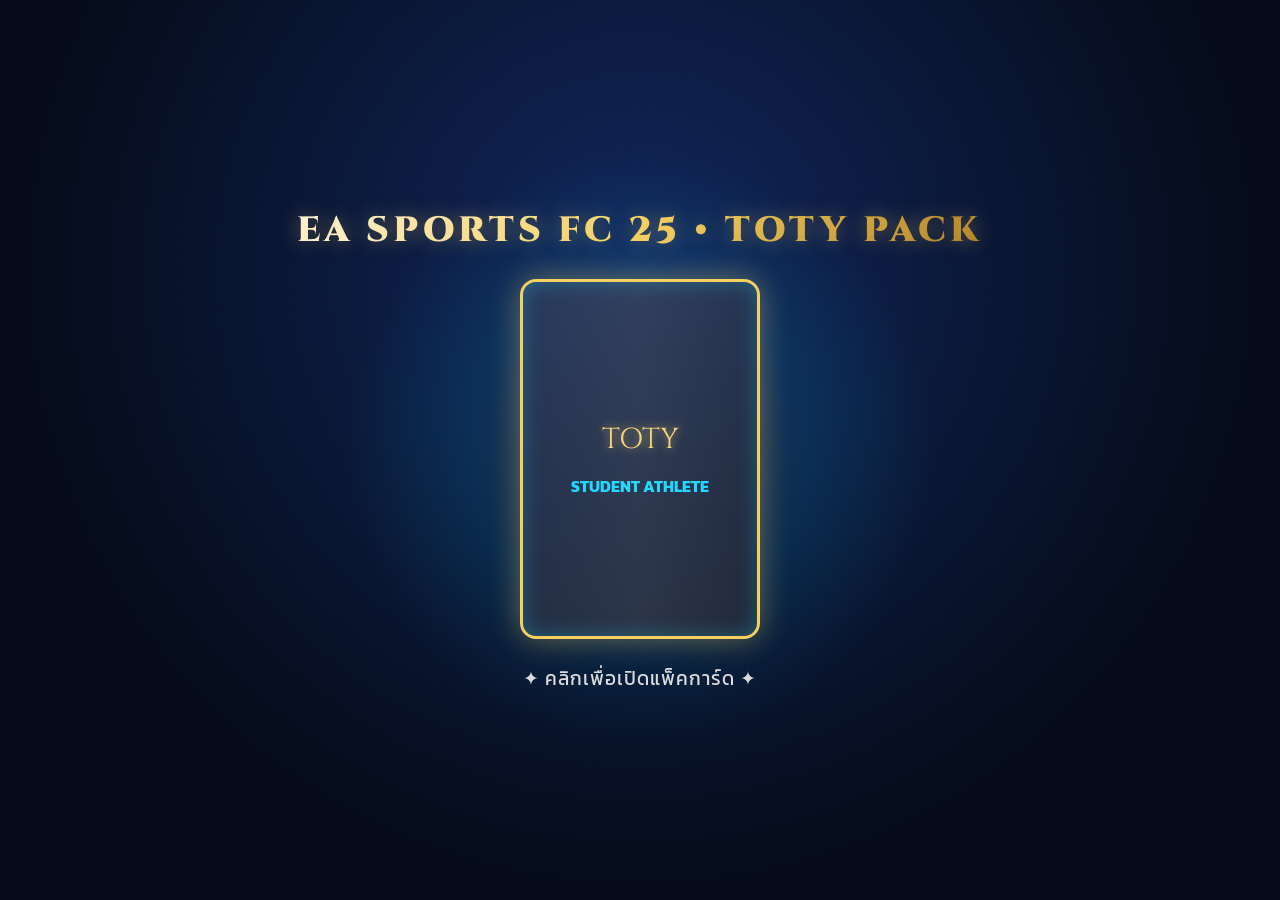
==== pack.html @ 6d9b77b2 "Create pack.html" ====
<!DOCTYPE html>
<html lang="th">
<head>
    <meta charset="UTF-8">
    <meta name="viewport" content="width=device-width, initial-scale=1.0">
    <title>EA FC 25 - TOTY Pack Opening</title>
    <link href="https://fonts.googleapis.com/css2?family=Kanit:wght@300;400;600;700;800&family=Cinzel:wght@700;900&display=swap" rel="stylesheet">
    <style>
        :root {
            --toty-navy: #050b18;
            --toty-gold: #f5d061;
            --toty-gold-glow: #d4af37;
            --toty-cyan: #00d2ff;
        }

        * {
            box-sizing: border-box;
            margin: 0;
            padding: 0;
            font-family: 'Kanit', sans-serif;
        }

        body {
            background-color: var(--toty-navy);
            background-image: 
                radial-gradient(circle at 50% 30%, rgba(20, 45, 110, 0.8) 0%, rgba(5, 11, 24, 0.95) 70%),
                repeating-linear-gradient(45deg, rgba(245, 208, 97, 0.02) 0px, rgba(245, 208, 97, 0.02) 2px, transparent 2px, transparent 10px);
            color: #fff;
            min-height: 100vh;
            display: flex;
            flex-direction: column;
            justify-content: center;
            align-items: center;
            overflow: hidden;
            position: relative;
        }

        /* Ambient Lighting */
        .ambient-glow {
            position: absolute;
            width: 600px;
            height: 600px;
            background: radial-gradient(circle, rgba(245, 208, 97, 0.15) 0%, rgba(0, 212, 255, 0.1) 40%, transparent 70%);
            top: 50%;
            left: 50%;
            transform: translate(-50%, -50%);
            z-index: 1;
            pointer-events: none;
            animation: pulse-glow 4s ease-in-out infinite alternate;
        }

        @keyframes pulse-glow {
            0% { opacity: 0.5; transform: translate(-50%, -50%) scale(0.9); }
            100% { opacity: 1; transform: translate(-50%, -50%) scale(1.1); }
        }

        .container {
            position: relative;
            z-index: 10;
            text-align: center;
            width: 100%;
            max-width: 900px;
            padding: 20px;
        }

        .toty-logo {
            font-family: 'Cinzel', serif;
            font-size: 2.2rem;
            font-weight: 900;
            background: linear-gradient(135deg, #fff 0%, #f5d061 50%, #996515 100%);
            -webkit-background-clip: text;
            -webkit-text-fill-color: transparent;
            text-shadow: 0 0 20px rgba(245, 208, 97, 0.4);
            letter-spacing: 4px;
            margin-bottom: 25px;
        }

        /* Pre-Open Stage (Pack Animation) */
        .pack-stage {
            display: flex;
            flex-direction: column;
            align-items: center;
            cursor: pointer;
            transition: transform 0.3s ease;
        }

        .pack-stage:hover {
            transform: scale(1.03);
        }

        .toty-pack {
            width: 240px;
            height: 360px;
            background: linear-gradient(145deg, #0f224a 0%, #060e20 100%);
            border: 3px solid var(--toty-gold);
            border-radius: 16px;
            box-shadow: 
                0 0 30px rgba(245, 208, 97, 0.4),
                inset 0 0 20px rgba(0, 212, 255, 0.3);
            display: flex;
            flex-direction: column;
            justify-content: center;
            align-items: center;
            position: relative;
            overflow: hidden;
            animation: pack-float 3s ease-in-out infinite alternate;
        }

        @keyframes pack-float {
            0% { transform: translateY(0); }
            100% { transform: translateY(-15px); }
        }

        .toty-pack::before {
            content: '';
            position: absolute;
            top: -50%;
            left: -50%;
            width: 200%;
            height: 200%;
            background: linear-gradient(45deg, transparent, rgba(255, 255, 255, 0.15), transparent);
            transform: rotate(45deg);
            animation: shine 3s infinite;
        }

        @keyframes shine {
            0% { transform: translateX(-100%) rotate(45deg); }
            100% { transform: translateX(100%) rotate(45deg); }
        }

        .pack-badge {
            font-family: 'Cinzel', serif;
            font-size: 1.8rem;
            color: var(--toty-gold);
            text-shadow: 0 0 10px rgba(245, 208, 97, 0.8);
            margin-bottom: 15px;
        }

        .pack-instruction {
            margin-top: 25px;
            font-size: 1.2rem;
            color: #dcdcdc;
            letter-spacing: 1px;
            animation: blink 1.5s infinite;
        }

        @keyframes blink {
            0%, 100% { opacity: 1; }
            50% { opacity: 0.4; }
        }

        /* Video Stage (Hidden by default) */
        .video-stage {
            display: none;
            width: 100%;
            max-width: 800px;
            margin: 0 auto;
        }

        .video-wrapper {
            position: relative;
            padding-bottom: 56.25%; /* 16:9 aspect ratio */
            height: 0;
            border: 2px solid var(--toty-gold);
            border-radius: 12px;
            box-shadow: 0 0 40px rgba(245, 208, 97, 0.5);
            overflow: hidden;
            background-color: #000;
        }

        .video-wrapper video {
            position: absolute;
            top: 0;
            left: 0;
            width: 100%;
            height: 100%;
            object-fit: cover;
        }

        /* Post-Open Button (Stat Link) */
        .action-area {
            margin-top: 30px;
            display: none;
        }

        .btn-stat {
            display: inline-block;
            padding: 16px 40px;
            font-size: 1.2rem;
            font-weight: 700;
            color: #050b18;
            background: linear-gradient(135deg, #f5d061 0%, #e6b800 100%);
            border: 2px solid #fff;
            border-radius: 50px;
            text-decoration: none;
            box-shadow: 0 0 25px rgba(245, 208, 97, 0.8);
            transition: all 0.3s ease;
            letter-spacing: 1px;
        }

        .btn-stat:hover {
            transform: translateY(-3px) scale(1.05);
            box-shadow: 0 0 40px rgba(245, 208, 97, 1);
            background: linear-gradient(135deg, #fff 0%, #f5d061 100%);
        }
    </style>
</head>
<body>

    <div class="ambient-glow"></div>

    <div class="container">
        <div class="toty-logo">EA SPORTS FC 25 • TOTY PACK</div>

        <!-- หน้าแพ็คการ์ดก่อนคลิก -->
        <div class="pack-stage" id="packStage" onclick="openPack()">
            <div class="toty-pack">
                <div class="pack-badge">TOTY</div>
                <div style="color: #00d2ff; font-weight: bold; font-size: 1rem;">STUDENT ATHLETE</div>
            </div>
            <div class="pack-instruction">✦ คลิกเพื่อเปิดแพ็คการ์ด ✦</div>
        </div>

        <!-- หน้ารอเล่นวิดีโอ -->
        <div class="video-stage" id="videoStage">
            <div class="video-wrapper">
                <!-- เปลี่ยน src เป็นที่อยู่ไฟล์วิดีโอเปิดแพ็คของคุณ (เช่น assets/pack-opening.mp4) -->
                <video id="packVideo" playsinline>
                    <source src="your-pack-video.mp4" type="video/mp4">
                    เบราว์เซอร์ของคุณไม่รองรับการเล่นวิดีโอ
                </video>
            </div>
        </div>

        <!-- ปุ่มสำหรับคลิกเข้าไปดู Stat (แสดงหลังจากกดเปิดแพ็ค หรือวิดีโอเล่นจบ) -->
        <div class="action-area" id="actionArea">
            <a href="index.html" class="btn-stat">⚡ ดู STAT ตัวละคร (เข้าสู่หน้าหลัก) ⚡</a>
        </div>
    </div>

    <script>
        function openPack() {
            // ซ่อนแพ็ค และแสดงวิดีโอ
            document.getElementById('packStage').style.display = 'none';
            document.getElementById('videoStage').style.display = 'block';
            document.getElementById('actionArea').style.display = 'block';

            const video = document.getElementById('packVideo');
            video.play().catch(error => {
                console.log("Auto-play error: ", error);
            });

            // เมื่อวิดีโอเล่นจบ สามารถสั่งย้ายไปหน้า index.html อัตโนมัติได้ (ถ้าต้องการ)
            video.onended = function() {
                // window.location.href = "index.html"; // ปลดคอมเมนต์บรรทัดนี้ถ้าต้องการให้เปลี่ยนหน้าทันทีเมื่อคลิปจบ
            };
        }
    </script>
</body>
</html>
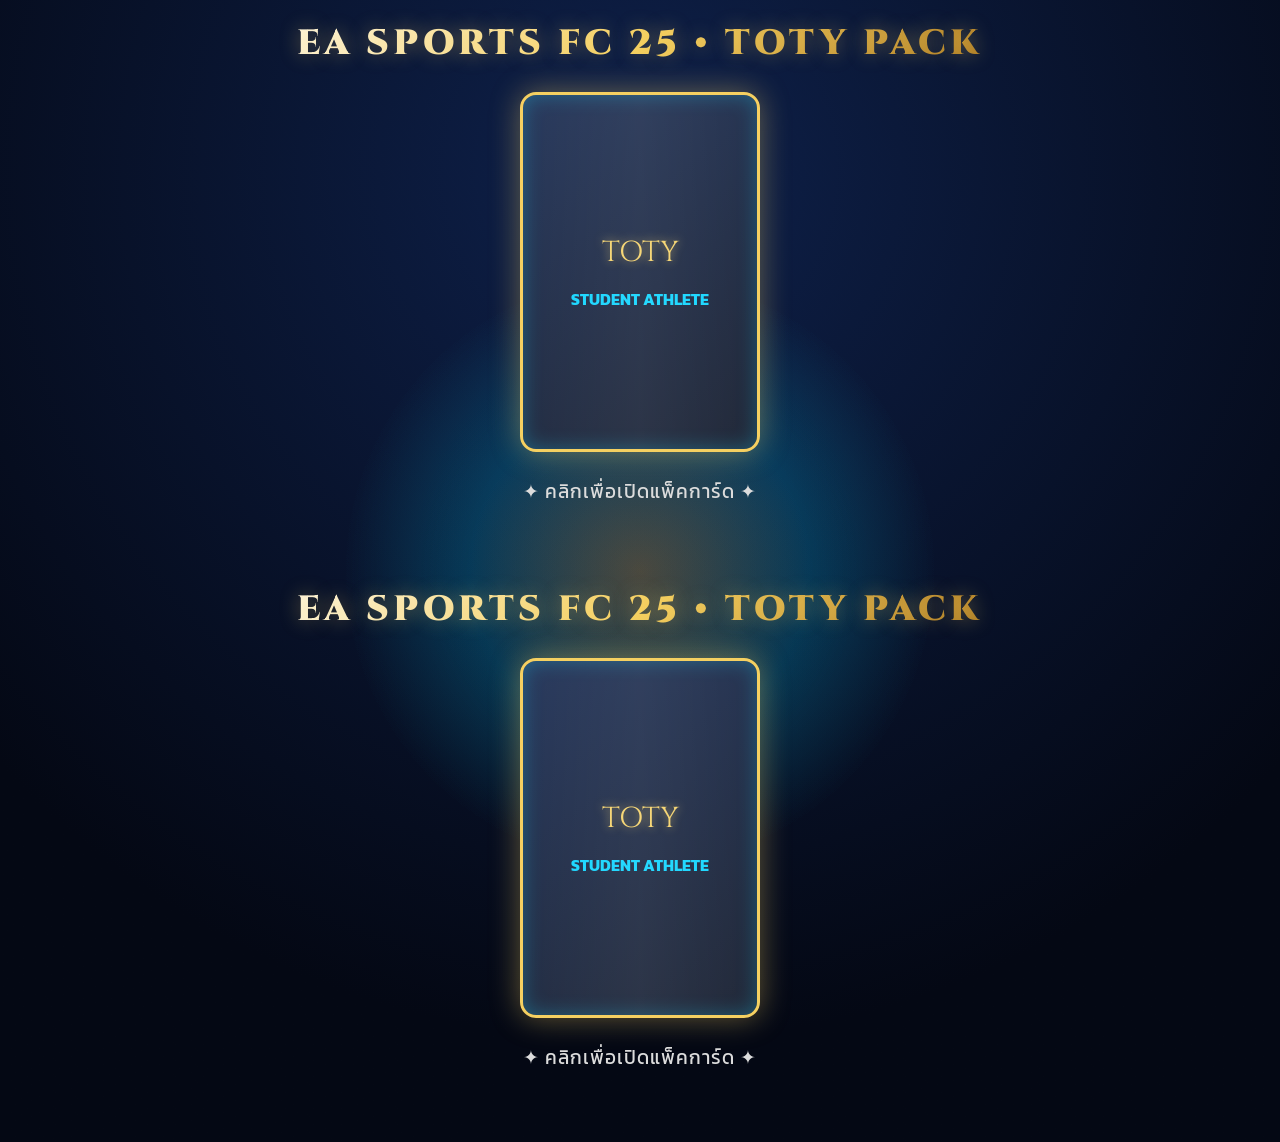
==== commit f0dcf6c6: "Update pack.html" ====
--- a/pack.html
+++ b/pack.html
@@ -256,5 +256,43 @@
             };
         }
     </script>
+    <!DOCTYPE html>
+<html lang="th">
+<head>
+    <meta charset="UTF-8">
+    <meta name="viewport" content="width=device-width, initial-scale=1.0">
+    <title>EA FC 25 - TOTY Pack Opening</title>
+    <link href="https://fonts.googleapis.com/css2?family=Kanit:wght@300;400;600;700;800&family=Cinzel:wght@700;900&display=swap" rel="stylesheet">
+    <link rel="stylesheet" href="style.css">
+</head>
+<body>
+    <div class="ambient-glow"></div>
+    <div class="pack-container">
+        <div class="toty-logo">EA SPORTS FC 25 • TOTY PACK</div>
+
+        <div class="pack-stage" id="packStage" onclick="openPack()">
+            <div class="toty-pack">
+                <div class="pack-badge">TOTY</div>
+                <div style="color: #00d2ff; font-weight: bold;">STUDENT ATHLETE</div>
+            </div>
+            <div class="pack-instruction">✦ คลิกเพื่อเปิดแพ็คการ์ด ✦</div>
+        </div>
+
+        <div class="video-stage" id="videoStage">
+            <div class="video-wrapper">
+                <video id="packVideo" playsinline controls>
+                    <source src="your-pack-video.mp4" type="video/mp4">
+                </video>
+            </div>
+        </div>
+
+        <div class="action-area" id="actionArea">
+            <a href="index.html" class="btn-stat">⚡ ดู STAT ตัวละคร (เข้าสู่หน้าหลัก) ⚡</a>
+        </div>
+    </div>
+
+    <script src="script.js"></script>
 </body>
 </html>
+</body>
+</html>
--- a/style.css
+++ b/style.css
@@ -0,0 +1,385 @@
+:root {
+    --toty-navy: #040814;
+    --toty-blue-card: #0c1b3a;
+    --toty-gold: #f5d061;
+    --toty-gold-dark: #996515;
+    --toty-cyan: #00d2ff;
+}
+
+* {
+    box-sizing: border-box;
+    margin: 0;
+    padding: 0;
+    font-family: 'Kanit', sans-serif;
+}
+
+body {
+    background-color: var(--toty-navy);
+    background-image: 
+        radial-gradient(circle at 50% 15%, rgba(15, 35, 80, 0.9) 0%, rgba(4, 8, 20, 0.98) 75%),
+        repeating-linear-gradient(60deg, rgba(245, 208, 97, 0.015) 0px, rgba(245, 208, 97, 0.015) 1px, transparent 1px, transparent 8px);
+    color: #fff;
+    min-height: 100vh;
+    padding-bottom: 50px;
+}
+
+/* Navbar */
+.navbar {
+    display: flex;
+    justify-content: space-between;
+    align-items: center;
+    padding: 20px 8%;
+    background: rgba(4, 8, 20, 0.85);
+    backdrop-filter: blur(10px);
+    border-bottom: 1px solid rgba(245, 208, 97, 0.3);
+    position: sticky;
+    top: 0;
+    z-index: 100;
+}
+
+.nav-brand {
+    font-family: 'Cinzel', serif;
+    font-weight: 900;
+    color: var(--toty-gold);
+    font-size: 1.3rem;
+    letter-spacing: 2px;
+}
+
+.nav-links a {
+    color: #dcdcdc;
+    text-decoration: none;
+    margin-left: 25px;
+    font-weight: 600;
+    transition: color 0.3s;
+}
+
+.nav-links a:hover, .nav-links a.active {
+    color: var(--toty-gold);
+    text-shadow: 0 0 8px rgba(245, 208, 97, 0.6);
+}
+
+/* Container */
+.main-container {
+    max-width: 1000px;
+    margin: 30px auto;
+    padding: 0 20px;
+}
+
+.page-title {
+    font-family: 'Cinzel', serif;
+    font-size: 2rem;
+    color: var(--toty-gold);
+    text-align: center;
+    margin-bottom: 30px;
+    text-shadow: 0 0 15px rgba(245, 208, 97, 0.4);
+}
+
+/* Pack Opening Styles (for pack.html) */
+.ambient-glow {
+    position: absolute;
+    width: 600px;
+    height: 600px;
+    background: radial-gradient(circle, rgba(245, 208, 97, 0.15) 0%, rgba(0, 212, 255, 0.1) 40%, transparent 70%);
+    top: 50%;
+    left: 50%;
+    transform: translate(-50%, -50%);
+    z-index: 1;
+    pointer-events: none;
+    animation: pulse-glow 4s ease-in-out infinite alternate;
+}
+
+@keyframes pulse-glow {
+    0% { opacity: 0.5; transform: translate(-50%, -50%) scale(0.9); }
+    100% { opacity: 1; transform: translate(-50%, -50%) scale(1.1); }
+}
+
+.pack-container {
+    position: relative;
+    z-index: 10;
+    text-align: center;
+    width: 100%;
+    max-width: 900px;
+    margin: 40px auto 0;
+    padding: 20px;
+}
+
+.toty-logo {
+    font-family: 'Cinzel', serif;
+    font-size: 2.2rem;
+    font-weight: 900;
+    background: linear-gradient(135deg, #fff 0%, #f5d061 50%, #996515 100%);
+    -webkit-background-clip: text;
+    -webkit-text-fill-color: transparent;
+    text-shadow: 0 0 20px rgba(245, 208, 97, 0.4);
+    letter-spacing: 4px;
+    margin-bottom: 25px;
+}
+
+.pack-stage {
+    display: flex;
+    flex-direction: column;
+    align-items: center;
+    cursor: pointer;
+    transition: transform 0.3s ease;
+}
+
+.pack-stage:hover {
+    transform: scale(1.03);
+}
+
+.toty-pack {
+    width: 240px;
+    height: 360px;
+    background: linear-gradient(145deg, #0f224a 0%, #060e20 100%);
+    border: 3px solid var(--toty-gold);
+    border-radius: 16px;
+    box-shadow: 0 0 30px rgba(245, 208, 97, 0.4), inset 0 0 20px rgba(0, 212, 255, 0.3);
+    display: flex;
+    flex-direction: column;
+    justify-content: center;
+    align-items: center;
+    position: relative;
+    overflow: hidden;
+    animation: pack-float 3s ease-in-out infinite alternate;
+}
+
+@keyframes pack-float {
+    0% { transform: translateY(0); }
+    100% { transform: translateY(-15px); }
+}
+
+.toty-pack::before {
+    content: '';
+    position: absolute;
+    top: -50%; left: -50%;
+    width: 200%; height: 200%;
+    background: linear-gradient(45deg, transparent, rgba(255, 255, 255, 0.15), transparent);
+    transform: rotate(45deg);
+    animation: shine 3s infinite;
+}
+
+@keyframes shine {
+    0% { transform: translateX(-100%) rotate(45deg); }
+    100% { transform: translateX(100%) rotate(45deg); }
+}
+
+.pack-badge {
+    font-family: 'Cinzel', serif;
+    font-size: 1.8rem;
+    color: var(--toty-gold);
+    text-shadow: 0 0 10px rgba(245, 208, 97, 0.8);
+    margin-bottom: 15px;
+}
+
+.pack-instruction {
+    margin-top: 25px;
+    font-size: 1.2rem;
+    color: #dcdcdc;
+    animation: blink 1.5s infinite;
+}
+
+@keyframes blink {
+    0%, 100% { opacity: 1; }
+    50% { opacity: 0.4; }
+}
+
+.video-stage {
+    display: none;
+    width: 100%;
+    max-width: 800px;
+    margin: 0 auto;
+}
+
+.video-wrapper {
+    position: relative;
+    padding-bottom: 56.25%;
+    height: 0;
+    border: 2px solid var(--toty-gold);
+    border-radius: 12px;
+    box-shadow: 0 0 40px rgba(245, 208, 97, 0.5);
+    overflow: hidden;
+    background-color: #000;
+}
+
+.video-wrapper video {
+    position: absolute;
+    top: 0; left: 0;
+    width: 100%; height: 100%;
+    object-fit: cover;
+}
+
+.action-area {
+    margin-top: 30px;
+    display: none;
+}
+
+.btn-stat {
+    display: inline-block;
+    padding: 16px 40px;
+    font-size: 1.2rem;
+    font-weight: 700;
+    color: #050b18;
+    background: linear-gradient(135deg, #f5d061 0%, #e6b800 100%);
+    border: 2px solid #fff;
+    border-radius: 50px;
+    text-decoration: none;
+    box-shadow: 0 0 25px rgba(245, 208, 97, 0.8);
+    transition: all 0.3s ease;
+}
+
+.btn-stat:hover {
+    transform: translateY(-3px) scale(1.05);
+    box-shadow: 0 0 40px rgba(245, 208, 97, 1);
+}
+
+/* Card & Stats Styles (for index.html) */
+.toty-card {
+    background: linear-gradient(160deg, rgba(12, 27, 58, 0.95) 0%, rgba(5, 12, 28, 0.98) 100%);
+    border: 2px solid var(--toty-gold);
+    border-radius: 20px;
+    box-shadow: 0 0 35px rgba(245, 208, 97, 0.25), 0 0 15px rgba(0, 212, 255, 0.2);
+    padding: 30px;
+}
+
+.profile-header {
+    display: flex;
+    gap: 25px;
+    align-items: center;
+    margin-bottom: 35px;
+    flex-wrap: wrap;
+}
+
+.profile-avatar-frame {
+    width: 130px;
+    height: 160px;
+    border-radius: 12px;
+    border: 2px solid var(--toty-gold);
+    box-shadow: 0 0 20px rgba(245, 208, 97, 0.4);
+    overflow: hidden;
+    background: #000;
+}
+
+.profile-avatar-frame img {
+    width: 100%; height: 100%;
+    object-fit: cover;
+}
+
+.profile-info { flex: 1; }
+
+.sub-badge {
+    font-size: 0.85rem;
+    letter-spacing: 2px;
+    color: var(--toty-cyan);
+    font-weight: 700;
+}
+
+.player-name {
+    font-size: 2.2rem;
+    font-weight: 800;
+    background: linear-gradient(135deg, #ffffff 0%, #f5d061 100%);
+    -webkit-background-clip: text;
+    -webkit-text-fill-color: transparent;
+    margin-bottom: 15px;
+}
+
+.info-grid {
+    display: grid;
+    grid-template-columns: repeat(auto-fit, minmax(110px, 1fr));
+    gap: 12px;
+}
+
+.info-box {
+    background: rgba(255, 255, 255, 0.03);
+    border: 1px solid rgba(245, 208, 97, 0.2);
+    border-radius: 10px;
+    padding: 10px;
+    text-align: center;
+}
+
+.info-label { font-size: 0.75rem; color: #a0aabf; }
+.info-value { font-size: 1.1rem; font-weight: 700; color: var(--toty-gold); }
+
+.content-grid {
+    display: grid;
+    grid-template-columns: 1fr 1fr;
+    gap: 25px;
+}
+
+@media (max-width: 768px) {
+    .content-grid { grid-template-columns: 1fr; }
+}
+
+.section-title {
+    font-size: 1.1rem;
+    font-weight: 700;
+    color: var(--toty-gold);
+    letter-spacing: 1.5px;
+    margin-bottom: 20px;
+    border-bottom: 1px solid rgba(245, 208, 97, 0.3);
+    padding-bottom: 8px;
+}
+
+.stat-item { margin-bottom: 16px; }
+.stat-header { display: flex; justify-content: space-between; font-size: 0.95rem; margin-bottom: 6px; }
+
+.stat-bar-bg {
+    height: 10px;
+    background: rgba(255, 255, 255, 0.1);
+    border-radius: 10px;
+    overflow: hidden;
+}
+
+.stat-bar-fill {
+    height: 100%;
+    background: linear-gradient(90deg, #00d2ff, #f5d061);
+    border-radius: 10px;
+    box-shadow: 0 0 10px rgba(245, 208, 97, 0.5);
+}
+
+.traits-grid {
+    display: grid;
+    grid-template-columns: 1fr 1fr;
+    gap: 12px;
+}
+
+.trait-box {
+    background: rgba(255, 255, 255, 0.03);
+    border: 1px solid rgba(245, 208, 97, 0.25);
+    border-radius: 10px;
+    padding: 12px;
+}
+
+.trait-title { color: var(--toty-gold); font-weight: 700; font-size: 0.9rem; margin-bottom: 4px; }
+.trait-desc { font-size: 0.75rem; color: #c0cae0; line-height: 1.3; }
+
+/* Portfolio Grid Styles (for portfolio.html) */
+.portfolio-grid {
+    display: grid;
+    grid-template-columns: repeat(auto-fit, minmax(280px, 1fr));
+    gap: 20px;
+}
+
+.portfolio-card {
+    background: rgba(12, 27, 58, 0.8);
+    border: 1px solid rgba(245, 208, 97, 0.3);
+    border-radius: 15px;
+    overflow: hidden;
+    transition: transform 0.3s ease, box-shadow 0.3s ease;
+}
+
+.portfolio-card:hover {
+    transform: translateY(-5px);
+    box-shadow: 0 0 25px rgba(245, 208, 97, 0.4);
+    border-color: var(--toty-gold);
+}
+
+.portfolio-img {
+    width: 100%; height: 180px;
+    background-color: #000;
+    object-fit: cover;
+}
+
+.portfolio-body { padding: 15px; }
+.portfolio-tag { font-size: 0.75rem; color: var(--toty-cyan); font-weight: 700; margin-bottom: 5px; }
+.portfolio-heading { font-size: 1.1rem; color: #fff; margin-bottom: 8px; }
+.portfolio-desc { font-size: 0.85rem; color: #b0b8c8; line-height: 1.4; }
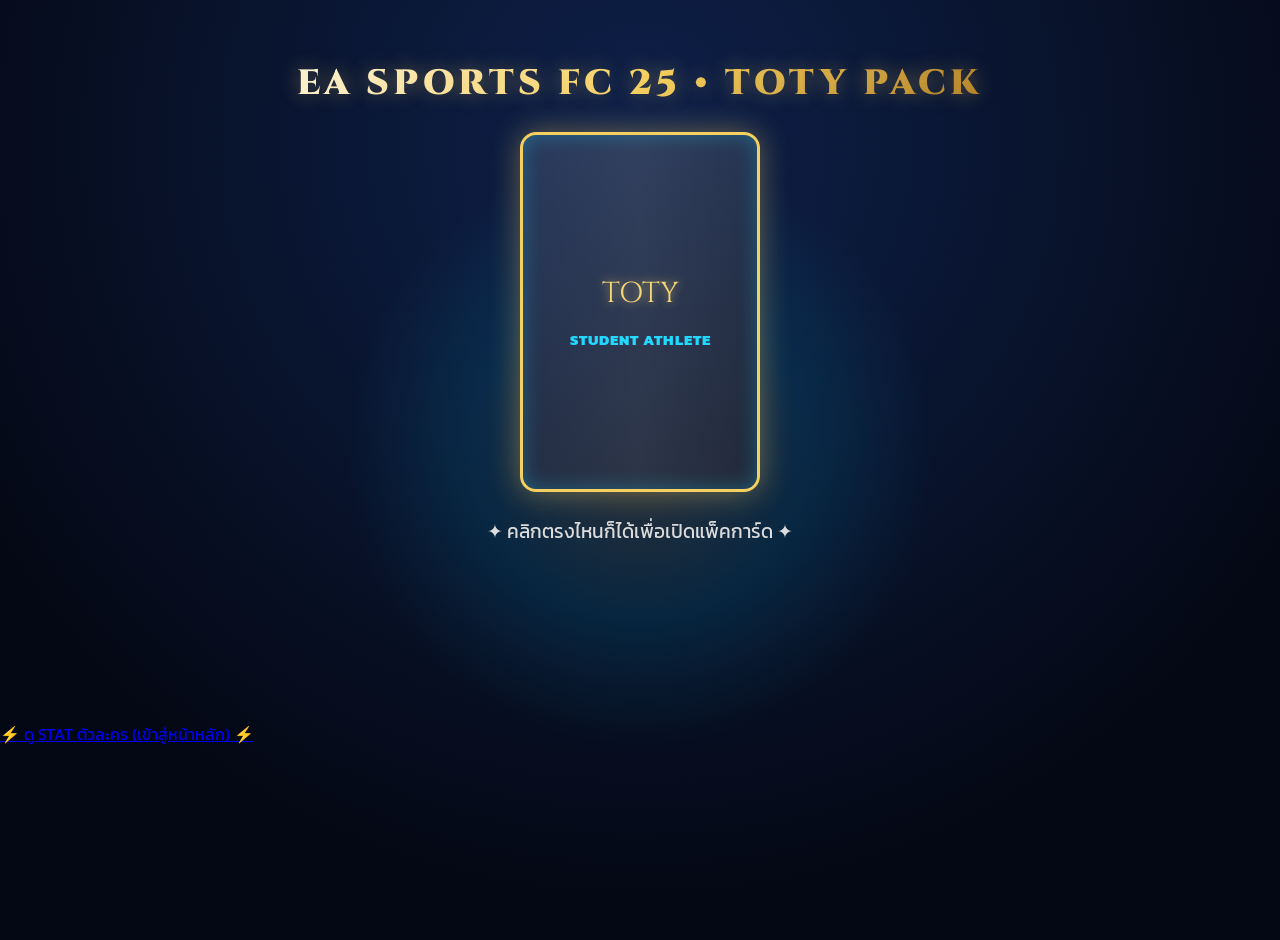
==== commit 0fec0c5e: "Update pack.html" ====
--- a/pack.html
+++ b/pack.html
@@ -1,262 +1,4 @@
 <!DOCTYPE html>
-<html lang="th">
-<head>
-    <meta charset="UTF-8">
-    <meta name="viewport" content="width=device-width, initial-scale=1.0">
-    <title>EA FC 25 - TOTY Pack Opening</title>
-    <link href="https://fonts.googleapis.com/css2?family=Kanit:wght@300;400;600;700;800&family=Cinzel:wght@700;900&display=swap" rel="stylesheet">
-    <style>
-        :root {
-            --toty-navy: #050b18;
-            --toty-gold: #f5d061;
-            --toty-gold-glow: #d4af37;
-            --toty-cyan: #00d2ff;
-        }
-
-        * {
-            box-sizing: border-box;
-            margin: 0;
-            padding: 0;
-            font-family: 'Kanit', sans-serif;
-        }
-
-        body {
-            background-color: var(--toty-navy);
-            background-image: 
-                radial-gradient(circle at 50% 30%, rgba(20, 45, 110, 0.8) 0%, rgba(5, 11, 24, 0.95) 70%),
-                repeating-linear-gradient(45deg, rgba(245, 208, 97, 0.02) 0px, rgba(245, 208, 97, 0.02) 2px, transparent 2px, transparent 10px);
-            color: #fff;
-            min-height: 100vh;
-            display: flex;
-            flex-direction: column;
-            justify-content: center;
-            align-items: center;
-            overflow: hidden;
-            position: relative;
-        }
-
-        /* Ambient Lighting */
-        .ambient-glow {
-            position: absolute;
-            width: 600px;
-            height: 600px;
-            background: radial-gradient(circle, rgba(245, 208, 97, 0.15) 0%, rgba(0, 212, 255, 0.1) 40%, transparent 70%);
-            top: 50%;
-            left: 50%;
-            transform: translate(-50%, -50%);
-            z-index: 1;
-            pointer-events: none;
-            animation: pulse-glow 4s ease-in-out infinite alternate;
-        }
-
-        @keyframes pulse-glow {
-            0% { opacity: 0.5; transform: translate(-50%, -50%) scale(0.9); }
-            100% { opacity: 1; transform: translate(-50%, -50%) scale(1.1); }
-        }
-
-        .container {
-            position: relative;
-            z-index: 10;
-            text-align: center;
-            width: 100%;
-            max-width: 900px;
-            padding: 20px;
-        }
-
-        .toty-logo {
-            font-family: 'Cinzel', serif;
-            font-size: 2.2rem;
-            font-weight: 900;
-            background: linear-gradient(135deg, #fff 0%, #f5d061 50%, #996515 100%);
-            -webkit-background-clip: text;
-            -webkit-text-fill-color: transparent;
-            text-shadow: 0 0 20px rgba(245, 208, 97, 0.4);
-            letter-spacing: 4px;
-            margin-bottom: 25px;
-        }
-
-        /* Pre-Open Stage (Pack Animation) */
-        .pack-stage {
-            display: flex;
-            flex-direction: column;
-            align-items: center;
-            cursor: pointer;
-            transition: transform 0.3s ease;
-        }
-
-        .pack-stage:hover {
-            transform: scale(1.03);
-        }
-
-        .toty-pack {
-            width: 240px;
-            height: 360px;
-            background: linear-gradient(145deg, #0f224a 0%, #060e20 100%);
-            border: 3px solid var(--toty-gold);
-            border-radius: 16px;
-            box-shadow: 
-                0 0 30px rgba(245, 208, 97, 0.4),
-                inset 0 0 20px rgba(0, 212, 255, 0.3);
-            display: flex;
-            flex-direction: column;
-            justify-content: center;
-            align-items: center;
-            position: relative;
-            overflow: hidden;
-            animation: pack-float 3s ease-in-out infinite alternate;
-        }
-
-        @keyframes pack-float {
-            0% { transform: translateY(0); }
-            100% { transform: translateY(-15px); }
-        }
-
-        .toty-pack::before {
-            content: '';
-            position: absolute;
-            top: -50%;
-            left: -50%;
-            width: 200%;
-            height: 200%;
-            background: linear-gradient(45deg, transparent, rgba(255, 255, 255, 0.15), transparent);
-            transform: rotate(45deg);
-            animation: shine 3s infinite;
-        }
-
-        @keyframes shine {
-            0% { transform: translateX(-100%) rotate(45deg); }
-            100% { transform: translateX(100%) rotate(45deg); }
-        }
-
-        .pack-badge {
-            font-family: 'Cinzel', serif;
-            font-size: 1.8rem;
-            color: var(--toty-gold);
-            text-shadow: 0 0 10px rgba(245, 208, 97, 0.8);
-            margin-bottom: 15px;
-        }
-
-        .pack-instruction {
-            margin-top: 25px;
-            font-size: 1.2rem;
-            color: #dcdcdc;
-            letter-spacing: 1px;
-            animation: blink 1.5s infinite;
-        }
-
-        @keyframes blink {
-            0%, 100% { opacity: 1; }
-            50% { opacity: 0.4; }
-        }
-
-        /* Video Stage (Hidden by default) */
-        .video-stage {
-            display: none;
-            width: 100%;
-            max-width: 800px;
-            margin: 0 auto;
-        }
-
-        .video-wrapper {
-            position: relative;
-            padding-bottom: 56.25%; /* 16:9 aspect ratio */
-            height: 0;
-            border: 2px solid var(--toty-gold);
-            border-radius: 12px;
-            box-shadow: 0 0 40px rgba(245, 208, 97, 0.5);
-            overflow: hidden;
-            background-color: #000;
-        }
-
-        .video-wrapper video {
-            position: absolute;
-            top: 0;
-            left: 0;
-            width: 100%;
-            height: 100%;
-            object-fit: cover;
-        }
-
-        /* Post-Open Button (Stat Link) */
-        .action-area {
-            margin-top: 30px;
-            display: none;
-        }
-
-        .btn-stat {
-            display: inline-block;
-            padding: 16px 40px;
-            font-size: 1.2rem;
-            font-weight: 700;
-            color: #050b18;
-            background: linear-gradient(135deg, #f5d061 0%, #e6b800 100%);
-            border: 2px solid #fff;
-            border-radius: 50px;
-            text-decoration: none;
-            box-shadow: 0 0 25px rgba(245, 208, 97, 0.8);
-            transition: all 0.3s ease;
-            letter-spacing: 1px;
-        }
-
-        .btn-stat:hover {
-            transform: translateY(-3px) scale(1.05);
-            box-shadow: 0 0 40px rgba(245, 208, 97, 1);
-            background: linear-gradient(135deg, #fff 0%, #f5d061 100%);
-        }
-    </style>
-</head>
-<body>
-
-    <div class="ambient-glow"></div>
-
-    <div class="container">
-        <div class="toty-logo">EA SPORTS FC 25 • TOTY PACK</div>
-
-        <!-- หน้าแพ็คการ์ดก่อนคลิก -->
-        <div class="pack-stage" id="packStage" onclick="openPack()">
-            <div class="toty-pack">
-                <div class="pack-badge">TOTY</div>
-                <div style="color: #00d2ff; font-weight: bold; font-size: 1rem;">STUDENT ATHLETE</div>
-            </div>
-            <div class="pack-instruction">✦ คลิกเพื่อเปิดแพ็คการ์ด ✦</div>
-        </div>
-
-        <!-- หน้ารอเล่นวิดีโอ -->
-        <div class="video-stage" id="videoStage">
-            <div class="video-wrapper">
-                <!-- เปลี่ยน src เป็นที่อยู่ไฟล์วิดีโอเปิดแพ็คของคุณ (เช่น assets/pack-opening.mp4) -->
-                <video id="packVideo" playsinline>
-                    <source src="your-pack-video.mp4" type="video/mp4">
-                    เบราว์เซอร์ของคุณไม่รองรับการเล่นวิดีโอ
-                </video>
-            </div>
-        </div>
-
-        <!-- ปุ่มสำหรับคลิกเข้าไปดู Stat (แสดงหลังจากกดเปิดแพ็ค หรือวิดีโอเล่นจบ) -->
-        <div class="action-area" id="actionArea">
-            <a href="index.html" class="btn-stat">⚡ ดู STAT ตัวละคร (เข้าสู่หน้าหลัก) ⚡</a>
-        </div>
-    </div>
-
-    <script>
-        function openPack() {
-            // ซ่อนแพ็ค และแสดงวิดีโอ
-            document.getElementById('packStage').style.display = 'none';
-            document.getElementById('videoStage').style.display = 'block';
-            document.getElementById('actionArea').style.display = 'block';
-
-            const video = document.getElementById('packVideo');
-            video.play().catch(error => {
-                console.log("Auto-play error: ", error);
-            });
-
-            // เมื่อวิดีโอเล่นจบ สามารถสั่งย้ายไปหน้า index.html อัตโนมัติได้ (ถ้าต้องการ)
-            video.onended = function() {
-                // window.location.href = "index.html"; // ปลดคอมเมนต์บรรทัดนี้ถ้าต้องการให้เปลี่ยนหน้าทันทีเมื่อคลิปจบ
-            };
-        }
-    </script>
-    <!DOCTYPE html>
 <html lang="th">
 <head>
     <meta charset="UTF-8">
@@ -265,34 +7,41 @@
     <link href="https://fonts.googleapis.com/css2?family=Kanit:wght@300;400;600;700;800&family=Cinzel:wght@700;900&display=swap" rel="stylesheet">
     <link rel="stylesheet" href="style.css">
 </head>
-<body>
+<body class="pack-body" onclick="triggerPackOpening()">
+
+    <!-- เอฟเฟกต์แสงไฟเรืองด้านหลัง -->
     <div class="ambient-glow"></div>
+
+    <!-- ส่วนแสดงการ์ดแพ็คตรงกลาง -->
     <div class="pack-container">
         <div class="toty-logo">EA SPORTS FC 25 • TOTY PACK</div>
 
-        <div class="pack-stage" id="packStage" onclick="openPack()">
+        <div class="pack-stage">
             <div class="toty-pack">
                 <div class="pack-badge">TOTY</div>
-                <div style="color: #00d2ff; font-weight: bold;">STUDENT ATHLETE</div>
+                <div style="color: #00d2ff; font-weight: 800; font-size: 0.95rem; letter-spacing: 1px;">STUDENT ATHLETE</div>
             </div>
-            <div class="pack-instruction">✦ คลิกเพื่อเปิดแพ็คการ์ด ✦</div>
+            <div class="pack-instruction">✦ คลิกตรงไหนก็ได้เพื่อเปิดแพ็คการ์ด ✦</div>
         </div>
+    </div>
 
-        <div class="video-stage" id="videoStage">
-            <div class="video-wrapper">
-                <video id="packVideo" playsinline controls>
-                    <source src="your-pack-video.mp4" type="video/mp4">
-                </video>
-            </div>
-        </div>
+    <!-- ฉากเฟดสีขาววาบ (White Flash) -->
+    <div class="white-flash-overlay" id="whiteFlash"></div>
 
-        <div class="action-area" id="actionArea">
-            <a href="index.html" class="btn-stat">⚡ ดู STAT ตัวละคร (เข้าสู่หน้าหลัก) ⚡</a>
+    <!-- วิดีโอเต็มจอ (Full Screen Video) -->
+    <div class="fullscreen-video-container" id="fullscreenVideo">
+        <!-- เปลี่ยน your-pack-video.mp4 เป็นชื่อไฟล์วิดีโอของคุณ -->
+        <video id="packVideo" playsinline>
+            <source src="your-pack-video.mp4" type="video/mp4">
+            เบราว์เซอร์ของคุณไม่รองรับการเล่นวิดีโอ
+        </video>
+
+        <!-- ปุ่มสำหรับกดเข้าสู่หน้าหลัก (index.html) ลอยบนวิดีโอ -->
+        <div class="video-overlay-action" id="videoActionBtn">
+            <a href="index.html" class="btn-stat-gold">⚡ ดู STAT ตัวละคร (เข้าสู่หน้าหลัก) ⚡</a>
         </div>
     </div>
 
     <script src="script.js"></script>
 </body>
 </html>
-</body>
-</html>
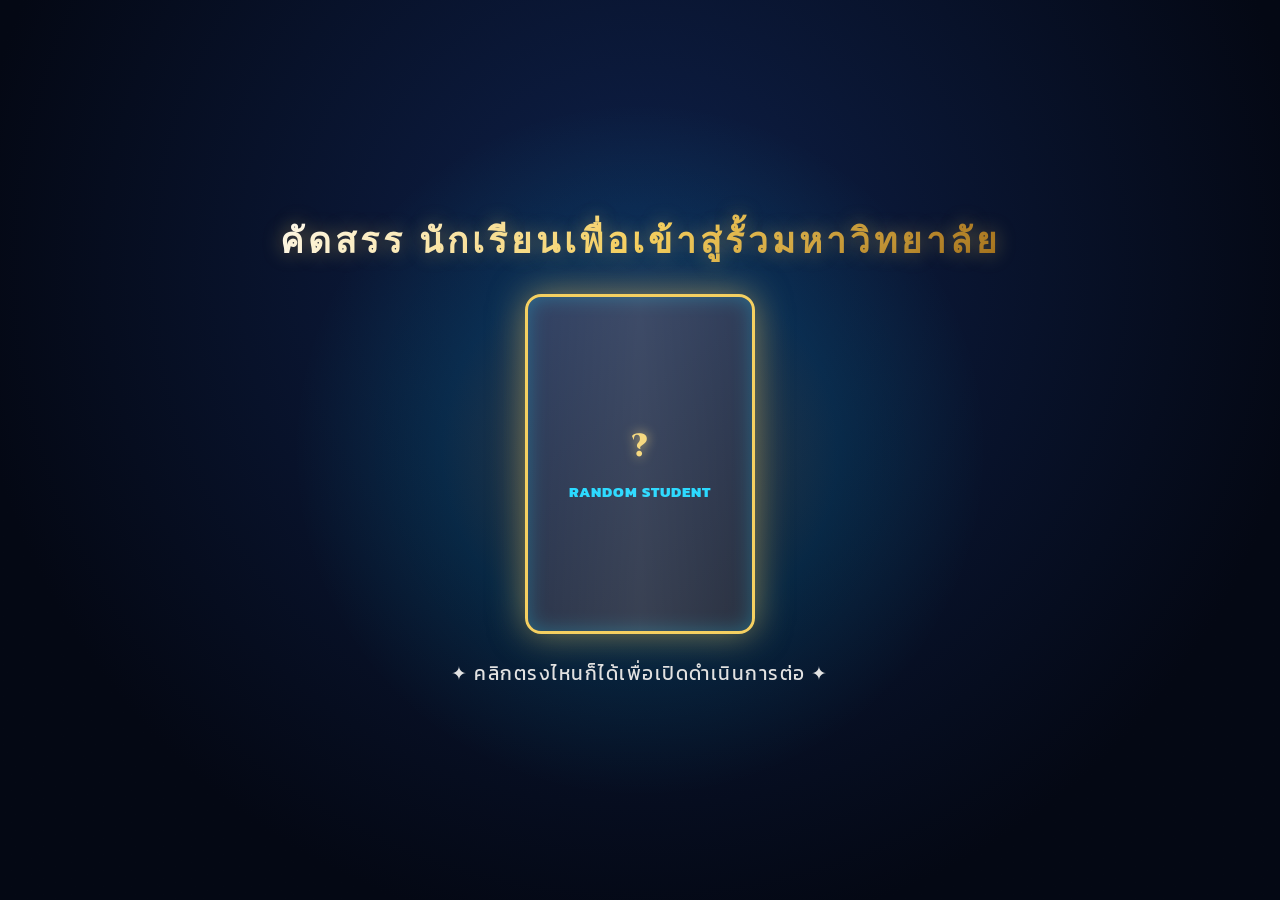
==== commit 4846350d: "Update pack.html" ====
--- a/pack.html
+++ b/pack.html
@@ -3,7 +3,7 @@
 <head>
     <meta charset="UTF-8">
     <meta name="viewport" content="width=device-width, initial-scale=1.0">
-    <title>EA FC 25 - TOTY Pack Opening</title>
+    <title>แพ็ค</title>
     <link href="https://fonts.googleapis.com/css2?family=Kanit:wght@300;400;600;700;800&family=Cinzel:wght@700;900&display=swap" rel="stylesheet">
     <link rel="stylesheet" href="style.css">
 </head>
@@ -14,14 +14,14 @@
 
     <!-- ส่วนแสดงการ์ดแพ็คตรงกลาง -->
     <div class="pack-container">
-        <div class="toty-logo">EA SPORTS FC 25 • TOTY PACK</div>
+        <div class="toty-logo">คัดสรร นักเรียนเพื่อเข้าสู่รั้วมหาวิทยาลัย</div>
 
         <div class="pack-stage">
             <div class="toty-pack">
-                <div class="pack-badge">TOTY</div>
-                <div style="color: #00d2ff; font-weight: 800; font-size: 0.95rem; letter-spacing: 1px;">STUDENT ATHLETE</div>
+                <div class="pack-badge">?</div>
+                <div style="color: #00d2ff; font-weight: 800; font-size: 0.95rem; letter-spacing: 1px;">RANDOM STUDENT</div>
             </div>
-            <div class="pack-instruction">✦ คลิกตรงไหนก็ได้เพื่อเปิดแพ็คการ์ด ✦</div>
+            <div class="pack-instruction">✦ คลิกตรงไหนก็ได้เพื่อเปิดดำเนินการต่อ ✦</div>
         </div>
     </div>
 
@@ -32,7 +32,7 @@
     <div class="fullscreen-video-container" id="fullscreenVideo">
         <!-- เปลี่ยน your-pack-video.mp4 เป็นชื่อไฟล์วิดีโอของคุณ -->
         <video id="packVideo" playsinline>
-            <source src="your-pack-video.mp4" type="video/mp4">
+            <source src="pack.mp4" type="video/mp4">
             เบราว์เซอร์ของคุณไม่รองรับการเล่นวิดีโอ
         </video>
 
--- a/style.css
+++ b/style.css
@@ -13,83 +13,38 @@
     font-family: 'Kanit', sans-serif;
 }
 
-body {
+/* --- PACK PAGE STYLES (pack.html) --- */
+body.pack-body {
     background-color: var(--toty-navy);
     background-image: 
-        radial-gradient(circle at 50% 15%, rgba(15, 35, 80, 0.9) 0%, rgba(4, 8, 20, 0.98) 75%),
+        radial-gradient(circle at 50% 30%, rgba(15, 35, 80, 0.9) 0%, rgba(4, 8, 20, 0.98) 75%),
         repeating-linear-gradient(60deg, rgba(245, 208, 97, 0.015) 0px, rgba(245, 208, 97, 0.015) 1px, transparent 1px, transparent 8px);
     color: #fff;
-    min-height: 100vh;
-    padding-bottom: 50px;
-}
-
-/* Navbar */
-.navbar {
-    display: flex;
-    justify-content: space-between;
+    height: 100vh;
+    width: 100vw;
+    overflow: hidden; /* ลบส่วนเกินด้านล่างและ Scrollbar */
+    display: flex;
+    justify-content: center;
     align-items: center;
-    padding: 20px 8%;
-    background: rgba(4, 8, 20, 0.85);
-    backdrop-filter: blur(10px);
-    border-bottom: 1px solid rgba(245, 208, 97, 0.3);
-    position: sticky;
-    top: 0;
-    z-index: 100;
-}
-
-.nav-brand {
-    font-family: 'Cinzel', serif;
-    font-weight: 900;
-    color: var(--toty-gold);
-    font-size: 1.3rem;
-    letter-spacing: 2px;
-}
-
-.nav-links a {
-    color: #dcdcdc;
-    text-decoration: none;
-    margin-left: 25px;
-    font-weight: 600;
-    transition: color 0.3s;
-}
-
-.nav-links a:hover, .nav-links a.active {
-    color: var(--toty-gold);
-    text-shadow: 0 0 8px rgba(245, 208, 97, 0.6);
-}
-
-/* Container */
-.main-container {
-    max-width: 1000px;
-    margin: 30px auto;
-    padding: 0 20px;
-}
-
-.page-title {
-    font-family: 'Cinzel', serif;
-    font-size: 2rem;
-    color: var(--toty-gold);
-    text-align: center;
-    margin-bottom: 30px;
-    text-shadow: 0 0 15px rgba(245, 208, 97, 0.4);
-}
-
-/* Pack Opening Styles (for pack.html) */
+    position: relative;
+    cursor: pointer;
+    user-select: none;
+}
+
 .ambient-glow {
     position: absolute;
-    width: 600px;
-    height: 600px;
-    background: radial-gradient(circle, rgba(245, 208, 97, 0.15) 0%, rgba(0, 212, 255, 0.1) 40%, transparent 70%);
-    top: 50%;
-    left: 50%;
+    width: 700px;
+    height: 700px;
+    background: radial-gradient(circle, rgba(245, 208, 97, 0.2) 0%, rgba(0, 212, 255, 0.1) 40%, transparent 70%);
+    top: 50%; left: 50%;
     transform: translate(-50%, -50%);
     z-index: 1;
     pointer-events: none;
-    animation: pulse-glow 4s ease-in-out infinite alternate;
+    animation: pulse-glow 3s ease-in-out infinite alternate;
 }
 
 @keyframes pulse-glow {
-    0% { opacity: 0.5; transform: translate(-50%, -50%) scale(0.9); }
+    0% { opacity: 0.5; transform: translate(-50%, -50%) scale(0.95); }
     100% { opacity: 1; transform: translate(-50%, -50%) scale(1.1); }
 }
 
@@ -97,10 +52,10 @@
     position: relative;
     z-index: 10;
     text-align: center;
-    width: 100%;
-    max-width: 900px;
-    margin: 40px auto 0;
-    padding: 20px;
+    display: flex;
+    flex-direction: column;
+    align-items: center;
+    justify-content: center;
 }
 
 .toty-logo {
@@ -119,21 +74,20 @@
     display: flex;
     flex-direction: column;
     align-items: center;
-    cursor: pointer;
     transition: transform 0.3s ease;
 }
 
-.pack-stage:hover {
+.pack-body:hover .pack-stage {
     transform: scale(1.03);
 }
 
 .toty-pack {
-    width: 240px;
-    height: 360px;
+    width: 230px;
+    height: 340px;
     background: linear-gradient(145deg, #0f224a 0%, #060e20 100%);
     border: 3px solid var(--toty-gold);
     border-radius: 16px;
-    box-shadow: 0 0 30px rgba(245, 208, 97, 0.4), inset 0 0 20px rgba(0, 212, 255, 0.3);
+    box-shadow: 0 0 35px rgba(245, 208, 97, 0.5), inset 0 0 20px rgba(0, 212, 255, 0.3);
     display: flex;
     flex-direction: column;
     justify-content: center;
@@ -145,7 +99,7 @@
 
 @keyframes pack-float {
     0% { transform: translateY(0); }
-    100% { transform: translateY(-15px); }
+    100% { transform: translateY(-12px); }
 }
 
 .toty-pack::before {
@@ -153,9 +107,9 @@
     position: absolute;
     top: -50%; left: -50%;
     width: 200%; height: 200%;
-    background: linear-gradient(45deg, transparent, rgba(255, 255, 255, 0.15), transparent);
+    background: linear-gradient(45deg, transparent, rgba(255, 255, 255, 0.2), transparent);
     transform: rotate(45deg);
-    animation: shine 3s infinite;
+    animation: shine 2.5s infinite;
 }
 
 @keyframes shine {
@@ -165,74 +119,145 @@
 
 .pack-badge {
     font-family: 'Cinzel', serif;
-    font-size: 1.8rem;
+    font-size: 2rem;
+    font-weight: 900;
     color: var(--toty-gold);
-    text-shadow: 0 0 10px rgba(245, 208, 97, 0.8);
-    margin-bottom: 15px;
+    text-shadow: 0 0 12px rgba(245, 208, 97, 0.8);
+    margin-bottom: 12px;
 }
 
 .pack-instruction {
     margin-top: 25px;
     font-size: 1.2rem;
-    color: #dcdcdc;
+    color: #e2e2e2;
+    letter-spacing: 1.5px;
     animation: blink 1.5s infinite;
 }
 
 @keyframes blink {
     0%, 100% { opacity: 1; }
-    50% { opacity: 0.4; }
-}
-
-.video-stage {
+    50% { opacity: 0.3; }
+}
+
+/* เอฟเฟกต์แสงขาววาบ 2 วินาที */
+.white-flash-overlay {
+    position: fixed;
+    top: 0; left: 0;
+    width: 100vw; height: 100vh;
+    background-color: #ffffff;
+    z-index: 999;
+    opacity: 0;
+    pointer-events: none;
+    transition: opacity 1s ease-in-out;
+}
+
+.white-flash-overlay.active {
+    opacity: 1;
+}
+
+/* วิดีโอเต็มจอ */
+.fullscreen-video-container {
+    position: fixed;
+    top: 0; left: 0;
+    width: 100vw; height: 100vh;
+    background-color: #000;
+    z-index: 1000;
     display: none;
-    width: 100%;
-    max-width: 800px;
-    margin: 0 auto;
-}
-
-.video-wrapper {
-    position: relative;
-    padding-bottom: 56.25%;
-    height: 0;
-    border: 2px solid var(--toty-gold);
-    border-radius: 12px;
-    box-shadow: 0 0 40px rgba(245, 208, 97, 0.5);
-    overflow: hidden;
-    background-color: #000;
-}
-
-.video-wrapper video {
-    position: absolute;
-    top: 0; left: 0;
+}
+
+.fullscreen-video-container video {
     width: 100%; height: 100%;
     object-fit: cover;
 }
 
-.action-area {
-    margin-top: 30px;
+.video-overlay-action {
+    position: absolute;
+    bottom: 50px; left: 50%;
+    transform: translateX(-50%);
+    z-index: 1001;
     display: none;
-}
-
-.btn-stat {
+    text-align: center;
+}
+
+.btn-stat-gold {
     display: inline-block;
-    padding: 16px 40px;
-    font-size: 1.2rem;
-    font-weight: 700;
-    color: #050b18;
-    background: linear-gradient(135deg, #f5d061 0%, #e6b800 100%);
-    border: 2px solid #fff;
+    padding: 16px 45px;
+    font-size: 1.3rem;
+    font-weight: 800;
+    color: #040814;
+    background: linear-gradient(135deg, #ffffff 0%, #f5d061 50%, #d4af37 100%);
+    border: 2px solid #ffffff;
     border-radius: 50px;
     text-decoration: none;
-    box-shadow: 0 0 25px rgba(245, 208, 97, 0.8);
+    box-shadow: 0 0 35px rgba(245, 208, 97, 0.9);
     transition: all 0.3s ease;
 }
 
-.btn-stat:hover {
-    transform: translateY(-3px) scale(1.05);
-    box-shadow: 0 0 40px rgba(245, 208, 97, 1);
-}
-
-/* Card & Stats Styles (for index.html) */
+.btn-stat-gold:hover {
+    transform: scale(1.08);
+    box-shadow: 0 0 50px rgba(245, 208, 97, 1);
+}
+
+/* --- MAIN & PORTFOLIO PAGES STYLES (index.html & portfolio.html) --- */
+body.main-body {
+    background-color: var(--toty-navy);
+    background-image: 
+        radial-gradient(circle at 50% 15%, rgba(15, 35, 80, 0.9) 0%, rgba(4, 8, 20, 0.98) 75%),
+        repeating-linear-gradient(60deg, rgba(245, 208, 97, 0.015) 0px, rgba(245, 208, 97, 0.015) 1px, transparent 1px, transparent 8px);
+    color: #fff;
+    min-height: 100vh;
+    padding-bottom: 50px;
+}
+
+.navbar {
+    display: flex;
+    justify-content: space-between;
+    align-items: center;
+    padding: 20px 8%;
+    background: rgba(4, 8, 20, 0.85);
+    backdrop-filter: blur(10px);
+    border-bottom: 1px solid rgba(245, 208, 97, 0.3);
+    position: sticky;
+    top: 0;
+    z-index: 100;
+}
+
+.nav-brand {
+    font-family: 'Cinzel', serif;
+    font-weight: 900;
+    color: var(--toty-gold);
+    font-size: 1.3rem;
+    letter-spacing: 2px;
+}
+
+.nav-links a {
+    color: #dcdcdc;
+    text-decoration: none;
+    margin-left: 25px;
+    font-weight: 600;
+    transition: color 0.3s;
+}
+
+.nav-links a:hover, .nav-links a.active {
+    color: var(--toty-gold);
+    text-shadow: 0 0 8px rgba(245, 208, 97, 0.6);
+}
+
+.main-container {
+    max-width: 1000px;
+    margin: 30px auto;
+    padding: 0 20px;
+}
+
+.page-title {
+    font-family: 'Cinzel', serif;
+    font-size: 2rem;
+    color: var(--toty-gold);
+    text-align: center;
+    margin-bottom: 30px;
+    text-shadow: 0 0 15px rgba(245, 208, 97, 0.4);
+}
+
 .toty-card {
     background: linear-gradient(160deg, rgba(12, 27, 58, 0.95) 0%, rgba(5, 12, 28, 0.98) 100%);
     border: 2px solid var(--toty-gold);
@@ -352,7 +377,6 @@
 .trait-title { color: var(--toty-gold); font-weight: 700; font-size: 0.9rem; margin-bottom: 4px; }
 .trait-desc { font-size: 0.75rem; color: #c0cae0; line-height: 1.3; }
 
-/* Portfolio Grid Styles (for portfolio.html) */
 .portfolio-grid {
     display: grid;
     grid-template-columns: repeat(auto-fit, minmax(280px, 1fr));
@@ -383,3 +407,119 @@
 .portfolio-tag { font-size: 0.75rem; color: var(--toty-cyan); font-weight: 700; margin-bottom: 5px; }
 .portfolio-heading { font-size: 1.1rem; color: #fff; margin-bottom: 8px; }
 .portfolio-desc { font-size: 0.85rem; color: #b0b8c8; line-height: 1.4; }
+/* --- PORTFOLIO ROW LAYOUT STYLES --- */
+.portfolio-list {
+    display: flex;
+    flex-direction: column;
+    gap: 35px; /* ระยะห่างระหว่างผลงานแต่ละชิ้น */
+}
+
+.portfolio-row-card {
+    display: flex;
+    background: linear-gradient(145deg, rgba(12, 27, 58, 0.9) 0%, rgba(5, 12, 28, 0.95) 100%);
+    border: 2px solid rgba(245, 208, 97, 0.35);
+    border-radius: 18px;
+    overflow: hidden;
+    box-shadow: 0 0 20px rgba(0, 0, 0, 0.5);
+    transition: all 0.35 ease;
+}
+
+.portfolio-row-card:hover {
+    border-color: var(--toty-gold);
+    transform: translateY(-4px);
+    box-shadow: 0 0 35px rgba(245, 208, 97, 0.4), 0 0 15px rgba(0, 212, 255, 0.2);
+}
+
+/* ส่วนรูปฝั่งซ้าย (ใหญ่) */
+.portfolio-row-img-wrap {
+    flex: 1.2;
+    min-width: 320px;
+    max-width: 500px;
+    position: relative;
+    overflow: hidden;
+    background-color: #000;
+}
+
+.portfolio-row-img {
+    width: 100%;
+    height: 100%;
+    min-height: 250px;
+    object-fit: cover;
+    transition: transform 0.5s ease;
+}
+
+.portfolio-row-card:hover .portfolio-row-img {
+    transform: scale(1.05);
+}
+
+/* ส่วนรายละเอียดฝั่งขวา */
+.portfolio-row-content {
+    flex: 1.5;
+    padding: 30px;
+    display: flex;
+    flex-direction: column;
+    justify-content: center;
+}
+
+.portfolio-row-tag {
+    font-size: 0.8rem;
+    font-weight: 800;
+    color: var(--toty-cyan);
+    letter-spacing: 2px;
+    margin-bottom: 8px;
+    text-transform: uppercase;
+}
+
+.portfolio-row-title {
+    font-size: 1.5rem;
+    font-weight: 800;
+    color: #fff;
+    margin-bottom: 12px;
+    line-height: 1.3;
+    background: linear-gradient(135deg, #ffffff 0%, #f5d061 100%);
+    -webkit-background-clip: text;
+    -webkit-text-fill-color: transparent;
+}
+
+.portfolio-row-desc {
+    font-size: 0.95rem;
+    color: #c4d0e6;
+    line-height: 1.6;
+    margin-bottom: 20px;
+}
+
+.portfolio-row-meta {
+    display: flex;
+    gap: 15px;
+    flex-wrap: wrap;
+}
+
+.meta-item {
+    font-size: 0.82rem;
+    color: var(--toty-gold);
+    background: rgba(245, 208, 97, 0.08);
+    border: 1px solid rgba(245, 208, 97, 0.25);
+    padding: 6px 14px;
+    border-radius: 20px;
+}
+
+/* รองรับมือถือ/หน้าจอเล็ก ให้ซ้อนกันเป็นแนวตั้งอัตโนมัติ */
+@media (max-width: 820px) {
+    .portfolio-row-card {
+        flex-direction: column;
+    }
+    
+    .portfolio-row-img-wrap {
+        max-width: 100%;
+        min-width: 100%;
+        height: 220px;
+    }
+
+    .portfolio-row-content {
+        padding: 20px;
+    }
+
+    .portfolio-row-title {
+        font-size: 1.3rem;
+    }
+}
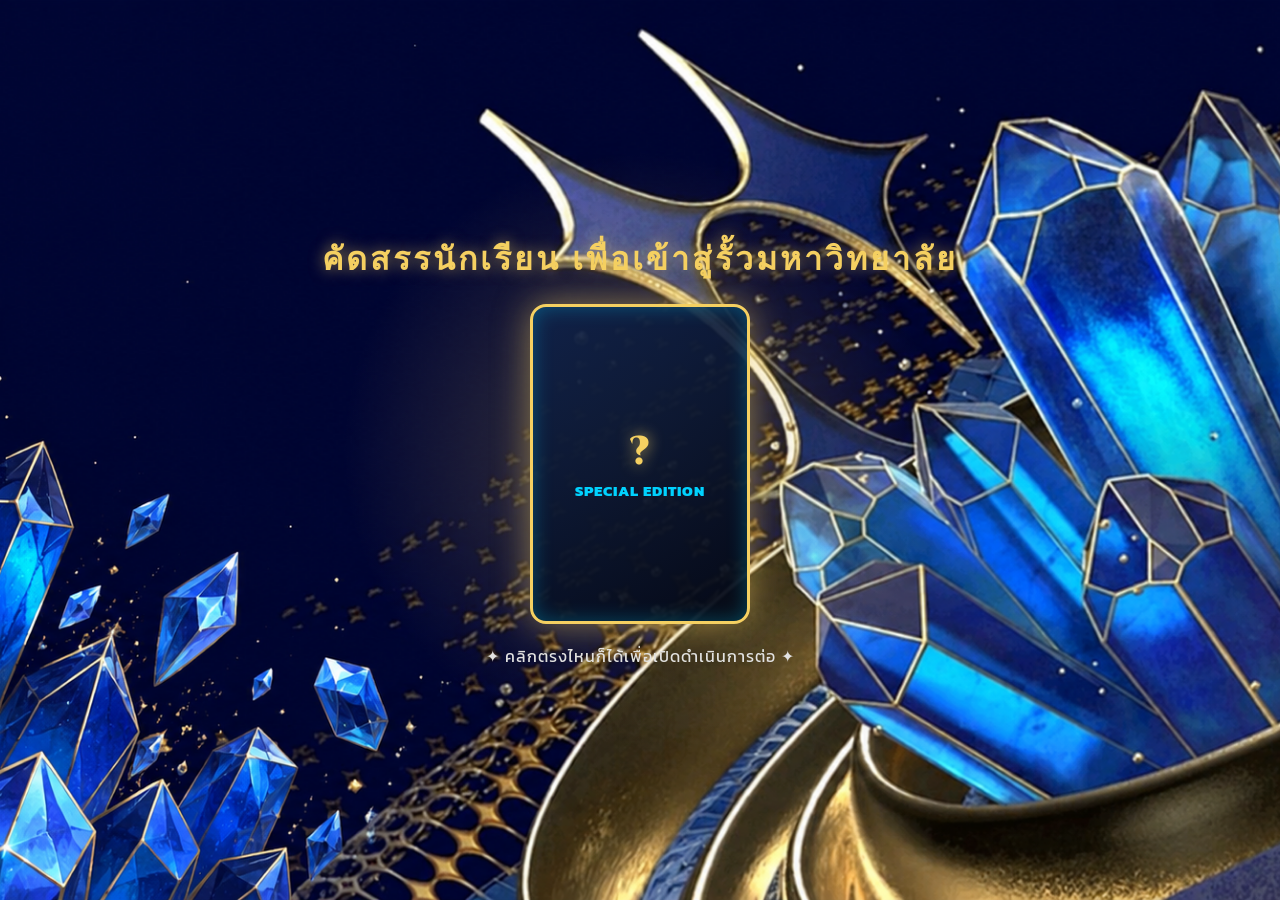
==== commit e97eca3c: "Update pack.html" ====
--- a/pack.html
+++ b/pack.html
@@ -14,12 +14,12 @@
 
     <!-- ส่วนแสดงการ์ดแพ็คตรงกลาง -->
     <div class="pack-container">
-        <div class="toty-logo">คัดสรร นักเรียนเพื่อเข้าสู่รั้วมหาวิทยาลัย</div>
+        <div class="toty-logo">คัดสรรนักเรียน เพื่อเข้าสู่รั้วมหาวิทยาลัย</div>
 
         <div class="pack-stage">
             <div class="toty-pack">
                 <div class="pack-badge">?</div>
-                <div style="color: #00d2ff; font-weight: 800; font-size: 0.95rem; letter-spacing: 1px;">RANDOM STUDENT</div>
+                <div style="color: #00d2ff; font-weight: 800; font-size: 0.95rem; letter-spacing: 1px;">SPECIAL EDITION</div>
             </div>
             <div class="pack-instruction">✦ คลิกตรงไหนก็ได้เพื่อเปิดดำเนินการต่อ ✦</div>
         </div>
@@ -38,7 +38,7 @@
 
         <!-- ปุ่มสำหรับกดเข้าสู่หน้าหลัก (index.html) ลอยบนวิดีโอ -->
         <div class="video-overlay-action" id="videoActionBtn">
-            <a href="index.html" class="btn-stat-gold">⚡ ดู STAT ตัวละคร (เข้าสู่หน้าหลัก) ⚡</a>
+            <a href="index.html" class="btn-stat-gold">⚡ ดู STAT นักเรียน (เข้าสู่หน้าหลัก) ⚡</a>
         </div>
     </div>
 
--- a/style.css
+++ b/style.css
@@ -1,41 +1,200 @@
+/* ==========================================
+   1. GLOBAL & BACKGROUND (ใช้ bg.jpg แบบเต็มระบบ)
+   ========================================== */
 :root {
+    --toty-gold: #f5d061;
     --toty-navy: #040814;
-    --toty-blue-card: #0c1b3a;
-    --toty-gold: #f5d061;
-    --toty-gold-dark: #996515;
-    --toty-cyan: #00d2ff;
+    --toty-blue: #0f224a;
 }
 
 * {
-    box-sizing: border-box;
     margin: 0;
     padding: 0;
+    box-sizing: border-box;
     font-family: 'Kanit', sans-serif;
 }
 
-/* --- PACK PAGE STYLES (pack.html) --- */
+body, .main-body, .pack-body {
+    background-image: url('bg.jpg'); /* ใช้รูปภาพเดิมแบบเต็ม 100% ไม่ปรับสี */
+    background-size: cover;
+    background-position: center;
+    background-repeat: no-repeat;
+    background-attachment: fixed;
+    color: #ffffff;
+    min-height: 100vh;
+    display: flex;
+    flex-direction: column;
+}
+/* ==========================================
+   2. NAVBAR (ดึง Tab Bar ด้านบนกลับมาแสดงผลเต็มๆ)
+   ========================================== */
+.navbar {
+    display: flex !important;
+    justify-content: space-between !important;
+    align-items: center !important;
+    padding: 15px 40px !important;
+    background: rgba(4, 8, 20, 0.85) !important;
+    backdrop-filter: blur(12px) !important;
+    -webkit-backdrop-filter: blur(12px) !important;
+    border-bottom: 2px solid var(--toty-gold) !important;
+    box-shadow: 0 4px 20px rgba(0, 0, 0, 0.6) !important;
+    position: sticky !important;
+    top: 0 !important;
+    z-index: 9999 !important;
+    width: 100% !important;
+}
+
+.nav-brand {
+    font-family: 'Cinzel', serif;
+    font-size: 1.5rem;
+    font-weight: 900;
+    color: var(--toty-gold);
+    letter-spacing: 2px;
+    text-shadow: 0 0 10px rgba(245, 208, 97, 0.6);
+}
+
+.nav-links {
+    display: flex !important;
+    gap: 15px !important;
+}
+
+.nav-links a {
+    color: #ffffff;
+    text-decoration: none;
+    font-weight: 600;
+    padding: 8px 18px;
+    border-radius: 6px;
+    transition: all 0.3s ease;
+    border: 1px solid transparent;
+}
+
+.nav-links a.active, 
+.nav-links a:hover {
+    background: rgba(245, 208, 97, 0.15);
+    color: var(--toty-gold);
+    border-color: rgba(245, 208, 97, 0.4);
+    box-shadow: 0 0 10px rgba(245, 208, 97, 0.2);
+}
+
+/* ==========================================
+   3. INDEX PAGE (หน้า Stat หลัก)
+   ========================================== */
+.main-container {
+    max-width: 1000px;
+    width: 90%;
+    margin: 40px auto;
+    flex-grow: 1;
+}
+
+.toty-card {
+    background: rgba(10, 21, 45, 0.45) !important;
+    backdrop-filter: blur(5px) !important;
+    -webkit-backdrop-filter: blur(8px) !important;
+    border: 2px solid #f5d061 !important;
+    border-radius: 20px;
+    padding: 35px;
+    box-shadow: 0 0 30px rgba(245, 208, 97, 0.3);
+}
+/* คืนค่าโครงสร้างส่วนหัวให้รูป ชื่อ และกล่องสถิติ อยู่ชิดกันตามปกติ */
+.profile-header {
+    display: flex !important;
+    align-items: center !important;
+    justify-content: flex-start !important; /* จัดชิดซ้ายทั้งหมด */
+    gap: 25px !important; /* ระยะห่างที่กำลังดีระหว่างรูปภาพกับข้อความ */
+    margin-bottom: 30px;
+    padding-bottom: 25px;
+    border-bottom: 1px solid rgba(245, 208, 97, 0.3);
+}
+
+.profile-avatar-frame {
+    width: 130px;
+    height: 160px;
+    border: 2px solid #f5d061;
+    border-radius: 12px;
+    overflow: hidden;
+    background: #0f224a;
+    box-shadow: 0 0 20px rgba(245, 208, 97, 0.3);
+    flex-shrink: 0;
+}
+
+.profile-info {
+    display: flex;
+    flex-direction: column;
+    justify-content: center;
+}
+
+.player-name {
+    font-size: 2rem;
+    font-weight: 800;
+    color: #ffffff;
+    margin: 5px 0 15px 0;
+}
+
+.info-grid {
+    display: grid;
+    grid-template-columns: repeat(4, 1fr);
+    gap: 10px;
+}
+
+.player-card-img, .profile-avatar-frame {
+    width: 130px;
+    height: 160px;
+    border: 2px solid var(--toty-gold);
+    border-radius: 12px;
+    overflow: hidden;
+    background: rgba(15, 34, 74, 0.8);
+    box-shadow: 0 0 20px rgba(245, 208, 97, 0.3);
+    flex-shrink: 0;
+}
+
+.player-card-img img, .profile-avatar-frame img {
+    width: 100%;
+    height: 100%;
+    object-fit: cover;
+}
+
+.sub-badge { color: var(--toty-gold); font-size: 0.85rem; font-weight: 700; letter-spacing: 1.5px; }
+.player-name { font-size: 2rem; font-weight: 800; color: #fff; margin: 5px 0 15px; }
+
+.info-grid { display: grid; grid-template-columns: repeat(4, 1fr); gap: 10px; }
+.info-box { background: rgba(255, 255, 255, 0.05); border: 1px solid rgba(245, 208, 97, 0.2); border-radius: 8px; padding: 10px; text-align: center; }
+.info-label { font-size: 0.75rem; color: #a0aec0; }
+.info-value { font-size: 0.95rem; font-weight: 700; color: var(--toty-gold); }
+
+.content-grid { display: grid; grid-template-columns: 1fr 1fr; gap: 30px; }
+.section-title { font-family: 'Cinzel', serif; font-size: 1.2rem; color: var(--toty-gold); margin-bottom: 20px; border-left: 4px solid var(--toty-gold); padding-left: 10px; }
+
+.stat-item { margin-bottom: 15px; }
+.stat-header { display: flex; justify-content: space-between; font-size: 0.9rem; margin-bottom: 5px; color: #fff; font-weight: 600; }
+.stat-bar-bg { width: 100%; height: 10px; background: rgba(255, 255, 255, 0.1); border-radius: 5px; overflow: hidden; }
+.stat-bar-fill { height: 100%; border-radius: 5px; }
+
+.stat-english { background: linear-gradient(90deg, #11998e, #38ef7d); }
+.stat-science { background: linear-gradient(90deg, #00d2ff, #0072ff); }
+.stat-thai    { background: linear-gradient(90deg, #ff416c, #ff4b2b); }
+.stat-math    { background: linear-gradient(90deg, #f5d061, #ffae00); }
+.stat-social  { background: linear-gradient(90deg, #ff7b00, #ff2a00); }
+
+.traits-grid { display: grid; grid-template-columns: 1fr 1fr; gap: 15px; }
+.trait-box { background: rgba(255, 255, 255, 0.04); border: 1px solid rgba(245, 208, 97, 0.2); border-radius: 10px; padding: 12px; }
+.trait-title { color: var(--toty-gold); font-weight: 700; font-size: 0.9rem; }
+.trait-desc { color: #cbd5e0; font-size: 0.78rem; margin-top: 4px; }
+
+/* ==========================================
+   4. PACK PAGE (ระบบกดเปิดซองการ์ด)
+   ========================================== */
 body.pack-body {
-    background-color: var(--toty-navy);
-    background-image: 
-        radial-gradient(circle at 50% 30%, rgba(15, 35, 80, 0.9) 0%, rgba(4, 8, 20, 0.98) 75%),
-        repeating-linear-gradient(60deg, rgba(245, 208, 97, 0.015) 0px, rgba(245, 208, 97, 0.015) 1px, transparent 1px, transparent 8px);
-    color: #fff;
-    height: 100vh;
+    min-height: 100vh;
     width: 100vw;
-    overflow: hidden; /* ลบส่วนเกินด้านล่างและ Scrollbar */
-    display: flex;
-    justify-content: center;
-    align-items: center;
+    overflow-x: hidden;
     position: relative;
-    cursor: pointer;
-    user-select: none;
 }
 
 .ambient-glow {
     position: absolute;
-    width: 700px;
-    height: 700px;
-    background: radial-gradient(circle, rgba(245, 208, 97, 0.2) 0%, rgba(0, 212, 255, 0.1) 40%, transparent 70%);
+    width: 600px;
+    height: 600px;
+    background: radial-gradient(circle, rgba(245, 208, 97, 0.25) 0%, transparent 70%);
     top: 50%; left: 50%;
     transform: translate(-50%, -50%);
     z-index: 1;
@@ -44,8 +203,8 @@
 }
 
 @keyframes pulse-glow {
-    0% { opacity: 0.5; transform: translate(-50%, -50%) scale(0.95); }
-    100% { opacity: 1; transform: translate(-50%, -50%) scale(1.1); }
+    0% { opacity: 0.4; transform: translate(-50%, -50%) scale(0.9); }
+    100% { opacity: 0.8; transform: translate(-50%, -50%) scale(1.1); }
 }
 
 .pack-container {
@@ -55,36 +214,34 @@
     display: flex;
     flex-direction: column;
     align-items: center;
-    justify-content: center;
+    margin: auto;
+    padding: 40px 0;
 }
 
 .toty-logo {
     font-family: 'Cinzel', serif;
-    font-size: 2.2rem;
+    font-size: 2rem;
     font-weight: 900;
-    background: linear-gradient(135deg, #fff 0%, #f5d061 50%, #996515 100%);
-    -webkit-background-clip: text;
-    -webkit-text-fill-color: transparent;
-    text-shadow: 0 0 20px rgba(245, 208, 97, 0.4);
-    letter-spacing: 4px;
-    margin-bottom: 25px;
+    color: var(--toty-gold);
+    text-shadow: 0 0 15px rgba(245, 208, 97, 0.6);
+    letter-spacing: 3px;
+    margin-bottom: 20px;
 }
 
 .pack-stage {
     display: flex;
     flex-direction: column;
     align-items: center;
+    cursor: pointer;
     transition: transform 0.3s ease;
 }
 
-.pack-body:hover .pack-stage {
-    transform: scale(1.03);
-}
+.pack-stage:hover { transform: scale(1.05); }
 
 .toty-pack {
-    width: 230px;
-    height: 340px;
-    background: linear-gradient(145deg, #0f224a 0%, #060e20 100%);
+    width: 220px;
+    height: 320px;
+    background: linear-gradient(145deg, rgba(15, 34, 74, 0.9) 0%, rgba(4, 8, 20, 0.95) 100%);
     border: 3px solid var(--toty-gold);
     border-radius: 16px;
     box-shadow: 0 0 35px rgba(245, 208, 97, 0.5), inset 0 0 20px rgba(0, 212, 255, 0.3);
@@ -99,47 +256,47 @@
 
 @keyframes pack-float {
     0% { transform: translateY(0); }
-    100% { transform: translateY(-12px); }
-}
-
-.toty-pack::before {
-    content: '';
-    position: absolute;
-    top: -50%; left: -50%;
-    width: 200%; height: 200%;
-    background: linear-gradient(45deg, transparent, rgba(255, 255, 255, 0.2), transparent);
-    transform: rotate(45deg);
-    animation: shine 2.5s infinite;
-}
-
-@keyframes shine {
-    0% { transform: translateX(-100%) rotate(45deg); }
-    100% { transform: translateX(100%) rotate(45deg); }
+    100% { transform: translateY(-10px); }
 }
 
 .pack-badge {
     font-family: 'Cinzel', serif;
-    font-size: 2rem;
+    font-size: 2.5rem;
     font-weight: 900;
     color: var(--toty-gold);
-    text-shadow: 0 0 12px rgba(245, 208, 97, 0.8);
-    margin-bottom: 12px;
+    text-shadow: 0 0 15px rgba(245, 208, 97, 0.8);
 }
 
 .pack-instruction {
-    margin-top: 25px;
-    font-size: 1.2rem;
+    margin-top: 20px;
+    font-size: 1rem;
     color: #e2e2e2;
-    letter-spacing: 1.5px;
+    letter-spacing: 1px;
     animation: blink 1.5s infinite;
 }
 
-@keyframes blink {
-    0%, 100% { opacity: 1; }
-    50% { opacity: 0.3; }
-}
-
-/* เอฟเฟกต์แสงขาววาบ 2 วินาที */
+@keyframes blink { 0%, 100% { opacity: 1; } 50% { opacity: 0.3; } }
+
+.fullscreen-video-container {
+    position: fixed;
+    top: 0; left: 0;
+    width: 100vw; height: 100vh;
+    background-color: #000;
+    z-index: 1000;
+    display: none;
+}
+
+.fullscreen-video-container.active { display: block !important; }
+.fullscreen-video-container video { width: 100%; height: 100%; object-fit: cover; }
+
+.video-overlay-action {
+    position: absolute;
+    bottom: 50px; left: 50%;
+    transform: translateX(-50%);
+    z-index: 1001;
+    display: none;
+}
+
 .white-flash-overlay {
     position: fixed;
     top: 0; left: 0;
@@ -148,378 +305,525 @@
     z-index: 999;
     opacity: 0;
     pointer-events: none;
-    transition: opacity 1s ease-in-out;
-}
-
-.white-flash-overlay.active {
-    opacity: 1;
-}
-
-/* วิดีโอเต็มจอ */
-.fullscreen-video-container {
-    position: fixed;
-    top: 0; left: 0;
-    width: 100vw; height: 100vh;
-    background-color: #000;
-    z-index: 1000;
-    display: none;
-}
-
-.fullscreen-video-container video {
-    width: 100%; height: 100%;
-    object-fit: cover;
-}
-
-.video-overlay-action {
-    position: absolute;
-    bottom: 50px; left: 50%;
-    transform: translateX(-50%);
-    z-index: 1001;
-    display: none;
-    text-align: center;
-}
+    transition: opacity 0.8s ease;
+}
+
+.white-flash-overlay.active { opacity: 1; }
 
 .btn-stat-gold {
     display: inline-block;
-    padding: 16px 45px;
-    font-size: 1.3rem;
+    padding: 14px 40px;
+    font-size: 1.2rem;
     font-weight: 800;
     color: #040814;
     background: linear-gradient(135deg, #ffffff 0%, #f5d061 50%, #d4af37 100%);
     border: 2px solid #ffffff;
     border-radius: 50px;
     text-decoration: none;
-    box-shadow: 0 0 35px rgba(245, 208, 97, 0.9);
-    transition: all 0.3s ease;
-}
-
-.btn-stat-gold:hover {
-    transform: scale(1.08);
-    box-shadow: 0 0 50px rgba(245, 208, 97, 1);
-}
-
-/* --- MAIN & PORTFOLIO PAGES STYLES (index.html & portfolio.html) --- */
-body.main-body {
-    background-color: var(--toty-navy);
-    background-image: 
-        radial-gradient(circle at 50% 15%, rgba(15, 35, 80, 0.9) 0%, rgba(4, 8, 20, 0.98) 75%),
-        repeating-linear-gradient(60deg, rgba(245, 208, 97, 0.015) 0px, rgba(245, 208, 97, 0.015) 1px, transparent 1px, transparent 8px);
-    color: #fff;
-    min-height: 100vh;
-    padding-bottom: 50px;
-}
-
-.navbar {
-    display: flex;
-    justify-content: space-between;
-    align-items: center;
-    padding: 20px 8%;
-    background: rgba(4, 8, 20, 0.85);
-    backdrop-filter: blur(10px);
-    border-bottom: 1px solid rgba(245, 208, 97, 0.3);
-    position: sticky;
-    top: 0;
-    z-index: 100;
-}
-
-.nav-brand {
-    font-family: 'Cinzel', serif;
-    font-weight: 900;
-    color: var(--toty-gold);
-    font-size: 1.3rem;
-    letter-spacing: 2px;
-}
-
-.nav-links a {
-    color: #dcdcdc;
-    text-decoration: none;
-    margin-left: 25px;
-    font-weight: 600;
-    transition: color 0.3s;
-}
-
-.nav-links a:hover, .nav-links a.active {
-    color: var(--toty-gold);
-    text-shadow: 0 0 8px rgba(245, 208, 97, 0.6);
-}
-
-.main-container {
+    box-shadow: 0 0 30px rgba(245, 208, 97, 0.9);
+}
+
+/* ==========================================
+   5. PORTFOLIO PAGE (การ์ดกรอบใสสวยงาม)
+   ========================================== */
+.portfolio-container {
     max-width: 1000px;
-    margin: 30px auto;
-    padding: 0 20px;
-}
-
-.page-title {
-    font-family: 'Cinzel', serif;
-    font-size: 2rem;
-    color: var(--toty-gold);
-    text-align: center;
-    margin-bottom: 30px;
-    text-shadow: 0 0 15px rgba(245, 208, 97, 0.4);
-}
-
-.toty-card {
-    background: linear-gradient(160deg, rgba(12, 27, 58, 0.95) 0%, rgba(5, 12, 28, 0.98) 100%);
-    border: 2px solid var(--toty-gold);
-    border-radius: 20px;
-    box-shadow: 0 0 35px rgba(245, 208, 97, 0.25), 0 0 15px rgba(0, 212, 255, 0.2);
-    padding: 30px;
-}
-
-.profile-header {
-    display: flex;
-    gap: 25px;
-    align-items: center;
-    margin-bottom: 35px;
-    flex-wrap: wrap;
-}
-
-.profile-avatar-frame {
-    width: 130px;
-    height: 160px;
-    border-radius: 12px;
-    border: 2px solid var(--toty-gold);
-    box-shadow: 0 0 20px rgba(245, 208, 97, 0.4);
-    overflow: hidden;
-    background: #000;
-}
-
-.profile-avatar-frame img {
-    width: 100%; height: 100%;
-    object-fit: cover;
-}
-
-.profile-info { flex: 1; }
-
-.sub-badge {
-    font-size: 0.85rem;
-    letter-spacing: 2px;
-    color: var(--toty-cyan);
-    font-weight: 700;
-}
-
-.player-name {
-    font-size: 2.2rem;
-    font-weight: 800;
-    background: linear-gradient(135deg, #ffffff 0%, #f5d061 100%);
-    -webkit-background-clip: text;
-    -webkit-text-fill-color: transparent;
-    margin-bottom: 15px;
-}
-
-.info-grid {
-    display: grid;
-    grid-template-columns: repeat(auto-fit, minmax(110px, 1fr));
-    gap: 12px;
-}
-
-.info-box {
-    background: rgba(255, 255, 255, 0.03);
-    border: 1px solid rgba(245, 208, 97, 0.2);
-    border-radius: 10px;
-    padding: 10px;
-    text-align: center;
-}
-
-.info-label { font-size: 0.75rem; color: #a0aabf; }
-.info-value { font-size: 1.1rem; font-weight: 700; color: var(--toty-gold); }
-
-.content-grid {
-    display: grid;
-    grid-template-columns: 1fr 1fr;
-    gap: 25px;
-}
-
-@media (max-width: 768px) {
-    .content-grid { grid-template-columns: 1fr; }
-}
-
-.section-title {
-    font-size: 1.1rem;
-    font-weight: 700;
-    color: var(--toty-gold);
-    letter-spacing: 1.5px;
-    margin-bottom: 20px;
-    border-bottom: 1px solid rgba(245, 208, 97, 0.3);
-    padding-bottom: 8px;
-}
-
-.stat-item { margin-bottom: 16px; }
-.stat-header { display: flex; justify-content: space-between; font-size: 0.95rem; margin-bottom: 6px; }
-
-.stat-bar-bg {
-    height: 10px;
-    background: rgba(255, 255, 255, 0.1);
-    border-radius: 10px;
-    overflow: hidden;
-}
-
-.stat-bar-fill {
-    height: 100%;
-    background: linear-gradient(90deg, #00d2ff, #f5d061);
-    border-radius: 10px;
-    box-shadow: 0 0 10px rgba(245, 208, 97, 0.5);
-}
-
-.traits-grid {
-    display: grid;
-    grid-template-columns: 1fr 1fr;
-    gap: 12px;
-}
-
-.trait-box {
-    background: rgba(255, 255, 255, 0.03);
-    border: 1px solid rgba(245, 208, 97, 0.25);
-    border-radius: 10px;
-    padding: 12px;
-}
-
-.trait-title { color: var(--toty-gold); font-weight: 700; font-size: 0.9rem; margin-bottom: 4px; }
-.trait-desc { font-size: 0.75rem; color: #c0cae0; line-height: 1.3; }
+    width: 90%;
+    margin: 40px auto;
+    flex-grow: 1;
+}
 
 .portfolio-grid {
     display: grid;
     grid-template-columns: repeat(auto-fit, minmax(280px, 1fr));
-    gap: 20px;
-}
-
-.portfolio-card {
-    background: rgba(12, 27, 58, 0.8);
+    gap: 25px;
+    margin-top: 25px;
+}
+
+.portfolio-card, .project-card, .portfolio-item {
+    background: rgba(10, 21, 45, 0.75) !important;
+    border: 1.5px solid rgba(245, 208, 97, 0.4) !important;
+    border-radius: 16px;
+    padding: 20px;
+    backdrop-filter: blur(12px);
+    -webkit-backdrop-filter: blur(12px);
+    box-shadow: 0 4px 20px rgba(0, 0, 0, 0.5);
+    transition: all 0.3s ease;
+}
+
+.portfolio-card:hover, .project-card:hover, .portfolio-item:hover {
+    transform: translateY(-5px);
+    border-color: var(--toty-gold) !important;
+    box-shadow: 0 8px 30px rgba(245, 208, 97, 0.3);
+}
+
+.portfolio-card img, .project-card img, .portfolio-item img {
+    width: 100%;
+    height: 180px;
+    object-fit: cover;
+    border-radius: 10px;
+    border: 1px solid rgba(245, 208, 97, 0.2);
+    margin-bottom: 12px;
+}
+
+.portfolio-card h3, .project-card h3, .portfolio-item h3 {
+    color: #ffffff;
+    font-size: 1.1rem;
+    margin-bottom: 8px;
+}
+
+.portfolio-card p, .project-card p, .portfolio-item p {
+    color: #cbd5e0;
+    font-size: 0.85rem;
+    line-height: 1.5;
+}
+
+.hidden { display: none !important; }
+              
+/* ==========================================
+   PORTFOLIO SLIDER & CARD STYLES
+   ========================================== */
+.page-title {
+    font-family: 'Cinzel', serif;
+    color: #f5d061;
+    text-align: center;
+    margin-bottom: 30px;
+    letter-spacing: 2px;
+}
+
+.portfolio-list {
+    display: flex;
+    flex-direction: column;
+    gap: 30px;
+}
+
+.portfolio-row-card {
+    display: flex;
+    gap: 25px;
+    background: rgba(10, 21, 45, 0.45);
+    border: 1.5px solid rgba(245, 208, 97, 0.4);
+    border-radius: 16px;
+    padding: 20px;
+    backdrop-filter: blur(10px);
+    -webkit-backdrop-filter: blur(10px);
+    box-shadow: 0 4px 20px rgba(0, 0, 0, 0.4);
+}
+
+/* Slider Container */
+.portfolio-slider-wrap {
+    position: relative;
+    width: 380px;
+    height: 240px;
+    flex-shrink: 0;
+    overflow: hidden;
+    border-radius: 12px;
     border: 1px solid rgba(245, 208, 97, 0.3);
-    border-radius: 15px;
-    overflow: hidden;
-    transition: transform 0.3s ease, box-shadow 0.3s ease;
-}
-
-.portfolio-card:hover {
-    transform: translateY(-5px);
-    box-shadow: 0 0 25px rgba(245, 208, 97, 0.4);
-    border-color: var(--toty-gold);
-}
-
-.portfolio-img {
-    width: 100%; height: 180px;
-    background-color: #000;
-    object-fit: cover;
-}
-
-.portfolio-body { padding: 15px; }
-.portfolio-tag { font-size: 0.75rem; color: var(--toty-cyan); font-weight: 700; margin-bottom: 5px; }
-.portfolio-heading { font-size: 1.1rem; color: #fff; margin-bottom: 8px; }
-.portfolio-desc { font-size: 0.85rem; color: #b0b8c8; line-height: 1.4; }
-/* --- PORTFOLIO ROW LAYOUT STYLES --- */
-.portfolio-list {
-    display: flex;
-    flex-direction: column;
-    gap: 35px; /* ระยะห่างระหว่างผลงานแต่ละชิ้น */
-}
-
-.portfolio-row-card {
-    display: flex;
-    background: linear-gradient(145deg, rgba(12, 27, 58, 0.9) 0%, rgba(5, 12, 28, 0.95) 100%);
-    border: 2px solid rgba(245, 208, 97, 0.35);
-    border-radius: 18px;
-    overflow: hidden;
-    box-shadow: 0 0 20px rgba(0, 0, 0, 0.5);
-    transition: all 0.35 ease;
-}
-
-.portfolio-row-card:hover {
-    border-color: var(--toty-gold);
-    transform: translateY(-4px);
-    box-shadow: 0 0 35px rgba(245, 208, 97, 0.4), 0 0 15px rgba(0, 212, 255, 0.2);
-}
-
-/* ส่วนรูปฝั่งซ้าย (ใหญ่) */
-.portfolio-row-img-wrap {
-    flex: 1.2;
-    min-width: 320px;
-    max-width: 500px;
-    position: relative;
-    overflow: hidden;
-    background-color: #000;
+}
+
+.slider-track {
+    display: flex;
+    width: 100%;
+    height: 100%;
+    transition: transform 0.4s cubic-bezier(0.25, 1, 0.5, 1);
 }
 
 .portfolio-row-img {
     width: 100%;
     height: 100%;
-    min-height: 250px;
     object-fit: cover;
-    transition: transform 0.5s ease;
-}
-
-.portfolio-row-card:hover .portfolio-row-img {
-    transform: scale(1.05);
-}
-
-/* ส่วนรายละเอียดฝั่งขวา */
+    flex-shrink: 0;
+    cursor: pointer;
+    transition: transform 0.3s ease;
+}
+
+.portfolio-row-img:hover {
+    filter: brightness(1.1);
+}
+
+/* Slider Buttons */
+.slider-btn {
+    position: absolute;
+    top: 50%;
+    transform: translateY(-50%);
+    background: rgba(4, 8, 20, 0.75);
+    color: #f5d061;
+    border: 1px solid #f5d061;
+    width: 36px;
+    height: 36px;
+    border-radius: 50%;
+    font-size: 1.1rem;
+    cursor: pointer;
+    z-index: 5;
+    transition: all 0.2s ease;
+    display: flex;
+    align-items: center;
+    justify-content: center;
+}
+
+.slider-btn:hover {
+    background: #f5d061;
+    color: #040814;
+    box-shadow: 0 0 10px rgba(245, 208, 97, 0.8);
+}
+
+.prev-btn { left: 10px; }
+.next-btn { right: 10px; }
+
+/* Content Details */
 .portfolio-row-content {
-    flex: 1.5;
-    padding: 30px;
     display: flex;
     flex-direction: column;
     justify-content: center;
 }
 
 .portfolio-row-tag {
+    color: #f5d061;
     font-size: 0.8rem;
+    font-weight: 700;
+    letter-spacing: 1.5px;
+    margin-bottom: 5px;
+}
+
+.portfolio-row-title {
+    font-size: 1.4rem;
+    color: #ffffff;
+    margin-bottom: 10px;
+}
+
+.portfolio-row-desc {
+    color: #cbd5e0;
+    font-size: 0.95rem;
+    line-height: 1.6;
+    margin-bottom: 15px;
+}
+
+.portfolio-row-meta {
+    display: flex;
+    gap: 15px;
+}
+
+.meta-item {
+    font-size: 0.85rem;
+    background: rgba(255, 255, 255, 0.08);
+    padding: 5px 12px;
+    border-radius: 20px;
+    border: 1px solid rgba(245, 208, 97, 0.2);
+    color: #e2e8f0;
+}
+
+/* ==========================================
+   MODAL LIGHTBOX (ขยายรูปใหญ่ 75% ของหน้าจอ)
+   ========================================== */
+.image-modal {
+    display: none;
+    position: fixed;
+    z-index: 2000;
+    left: 0;
+    top: 0;
+    width: 100vw;
+    height: 100vh;
+    background-color: rgba(3, 8, 20, 0.9);
+    backdrop-filter: blur(8px);
+    justify-content: center;
+    align-items: center;
+}
+
+/* ขนาดภาพขยายใหญ่ 75% ของหน้าจอ */
+.modal-content {
+    max-width: 75vw;
+    max-height: 75vh;
+    width: auto;
+    height: auto;
+    object-fit: contain;
+    border: 2px solid #f5d061;
+    border-radius: 12px;
+    box-shadow: 0 0 40px rgba(245, 208, 97, 0.4);
+    animation: zoomIn 0.3s cubic-bezier(0.175, 0.885, 0.32, 1.275);
+}
+
+@keyframes zoomIn {
+    from { transform: scale(0.7); opacity: 0; }
+    to { transform: scale(1); opacity: 1; }
+}
+
+.close-modal {
+    position: absolute;
+    top: 25px;
+    right: 40px;
+    color: #f5d061;
+    font-size: 40px;
+    font-weight: bold;
+    cursor: pointer;
+    transition: 0.2s;
+}
+
+.close-modal:hover {
+    color: #ffffff;
+    transform: scale(1.2);
+}
+
+@media (max-width: 768px) {
+    .portfolio-row-card { flex-direction: column; }
+    .portfolio-slider-wrap { width: 100%; height: 200px; }
+    .modal-content { max-width: 90vw; max-height: 80vh; }
+}
+
+/* Responsive YouTube Video Wrapper */
+.portfolio-video-wrap {
+    position: relative;
+    width: 380px;
+    height: 240px;
+    flex-shrink: 0;
+    overflow: hidden;
+    border-radius: 12px;
+    border: 1.5px solid rgba(245, 208, 97, 0.4);
+    box-shadow: 0 0 15px rgba(0, 0, 0, 0.5);
+}
+
+.portfolio-video-wrap iframe {
+    width: 100%;
+    height: 100%;
+    border: none;
+}
+
+@media (max-width: 768px) {
+    .portfolio-video-wrap {
+        width: 100%;
+        height: 210px;
+    }
+}
+/* ==========================================
+   DREAM FACULTIES (ADVANCED TOTY STYLE)
+   ========================================== */
+.dream-section {
+    margin-top: 50px;
+    width: 100%;
+}
+
+.section-badge {
+    color: #f5d061;
+    font-size: 0.75rem;
     font-weight: 800;
-    color: var(--toty-cyan);
-    letter-spacing: 2px;
+    letter-spacing: 3px;
+    background: rgba(245, 208, 97, 0.1);
+    padding: 4px 12px;
+    border-radius: 12px;
+    border: 1px solid rgba(245, 208, 97, 0.3);
+}
+
+.faculty-container {
+    display: flex;
+    flex-direction: column;
+    gap: 25px;
+    margin-top: 20px;
+}
+
+.faculty-card.toty-special {
+    position: relative;
+    overflow: hidden;
+    background: linear-gradient(145deg, rgba(12, 27, 58, 0.7), rgba(5, 12, 28, 0.8)) !important;
+    backdrop-filter: blur(12px) saturate(150%) !important;
+    border: 1.5px solid rgba(245, 208, 97, 0.4);
+    border-radius: 18px;
+    padding: 25px;
+    box-shadow: 0 10px 30px rgba(0, 0, 0, 0.5), inset 0 0 15px rgba(245, 208, 97, 0.05);
+    transition: all 0.3s ease;
+}
+
+.card-glow-bar {
+    position: absolute;
+    top: 0;
+    left: 0;
+    width: 100%;
+    height: 3px;
+    background: linear-gradient(90deg, transparent, #f5d061, #ffffff, #f5d061, transparent);
+}
+
+.faculty-card:hover {
+    border-color: #f5d061;
+    box-shadow: 0 0 35px rgba(245, 208, 97, 0.4), inset 0 0 20px rgba(245, 208, 97, 0.1);
+    transform: translateY(-5px);
+}
+
+.faculty-header {
+    display: flex;
+    align-items: center;
+    gap: 15px;
+    padding-bottom: 15px;
+    border-bottom: 1px solid rgba(245, 208, 97, 0.2);
+    margin-bottom: 20px;
+}
+
+.university-logo {
+    width: 50px;
+    height: 50px;
+    background: linear-gradient(135deg, #f5d061, #996515);
+    color: #040814;
+    font-weight: 800;
+    border-radius: 12px;
+    display: flex;
+    align-items: center;
+    justify-content: center;
+    font-size: 1.1rem;
+    flex-shrink: 0;
+}
+
+.faculty-title {
+    flex: 1;
+}
+
+.faculty-title h3 {
+    color: #ffffff;
+    font-size: 1.25rem;
+    margin-bottom: 3px;
+}
+
+.university-name {
+    color: #f5d061;
+    font-size: 0.85rem;
+}
+
+.faculty-status-group {
+    display: flex;
+    flex-direction: column;
+    align-items: flex-end;
+    gap: 5px;
+}
+
+.tcas-round {
+    background: rgba(245, 208, 97, 0.15);
+    border: 1px solid #f5d061;
+    color: #f5d061;
+    padding: 4px 10px;
+    border-radius: 20px;
+    font-size: 0.75rem;
+    font-weight: 600;
+}
+
+.match-score {
+    font-size: 0.75rem;
+    font-weight: 800;
+    color: #040814;
+    background: #f5d061;
+    padding: 2px 8px;
+    border-radius: 4px;
+    letter-spacing: 1px;
+}
+
+.faculty-body {
+    display: grid;
+    grid-template-columns: 1fr 1fr;
+    gap: 15px;
+    margin-bottom: 20px;
+}
+
+.faculty-info-item {
+    background: rgba(255, 255, 255, 0.03);
+    border: 1px solid rgba(255, 255, 255, 0.08);
+    border-radius: 10px;
+    padding: 15px;
+    transition: all 0.2s ease;
+}
+
+.faculty-info-item:hover {
+    background: rgba(245, 208, 97, 0.06);
+    border-color: rgba(245, 208, 97, 0.3);
+}
+
+.faculty-info-item.full-width {
+    grid-column: span 2;
+}
+
+.faculty-info-item.highlight-box {
+    background: rgba(245, 208, 97, 0.08) !important;
+    border: 1px solid rgba(245, 208, 97, 0.3) !important;
+}
+
+.faculty-info-item h4 {
+    color: #f5d061;
+    font-size: 0.95rem;
     margin-bottom: 8px;
-    text-transform: uppercase;
-}
-
-.portfolio-row-title {
-    font-size: 1.5rem;
-    font-weight: 800;
-    color: #fff;
-    margin-bottom: 12px;
-    line-height: 1.3;
-    background: linear-gradient(135deg, #ffffff 0%, #f5d061 100%);
-    -webkit-background-clip: text;
-    -webkit-text-fill-color: transparent;
-}
-
-.portfolio-row-desc {
-    font-size: 0.95rem;
-    color: #c4d0e6;
+}
+
+.faculty-info-item p {
+    color: #cbd5e0;
+    font-size: 0.88rem;
     line-height: 1.6;
-    margin-bottom: 20px;
-}
-
-.portfolio-row-meta {
-    display: flex;
-    gap: 15px;
-    flex-wrap: wrap;
-}
-
-.meta-item {
+}
+
+.criteria-list {
+    margin: 0;
+    padding-left: 20px;
+    color: #cbd5e0;
+    font-size: 0.88rem;
+}
+
+.criteria-list li {
+    margin-bottom: 5px;
+}
+
+.criteria-list li span {
+    color: #f5d061;
+    font-weight: 600;
+}
+
+.faculty-footer {
+    display: flex;
+    justify-content: space-between;
+    align-items: center;
+    margin-top: 15px;
+    padding-top: 15px;
+    border-top: 1px dashed rgba(245, 208, 97, 0.2);
+}
+
+.tags-group {
+    display: flex;
+    gap: 8px;
+}
+
+.f-tag {
+    font-size: 0.75rem;
+    color: #f5d061;
+    background: rgba(245, 208, 97, 0.1);
+    padding: 3px 10px;
+    border-radius: 12px;
+}
+
+.btn-group {
+    display: flex;
+    gap: 10px;
+}
+
+.faculty-btn {
+    text-decoration: none;
     font-size: 0.82rem;
-    color: var(--toty-gold);
-    background: rgba(245, 208, 97, 0.08);
-    border: 1px solid rgba(245, 208, 97, 0.25);
-    padding: 6px 14px;
-    border-radius: 20px;
-}
-
-/* รองรับมือถือ/หน้าจอเล็ก ให้ซ้อนกันเป็นแนวตั้งอัตโนมัติ */
-@media (max-width: 820px) {
-    .portfolio-row-card {
+    padding: 8px 16px;
+    border-radius: 8px;
+    transition: all 0.2s ease;
+}
+
+.faculty-btn.primary-btn {
+    background: linear-gradient(135deg, #f5d061, #d4a327);
+    color: #040814;
+    font-weight: 700;
+}
+
+.faculty-btn.secondary-btn {
+    border: 1px solid rgba(245, 208, 97, 0.4);
+    color: #f5d061;
+    background: rgba(10, 21, 45, 0.6);
+}
+
+@media (max-width: 768px) {
+    .faculty-body {
+        grid-template-columns: 1fr;
+    }
+    .faculty-info-item.full-width {
+        grid-column: span 1;
+    }
+    .faculty-footer {
         flex-direction: column;
+        gap: 15px;
+        align-items: flex-start;
     }
-    
-    .portfolio-row-img-wrap {
-        max-width: 100%;
-        min-width: 100%;
-        height: 220px;
-    }
-
-    .portfolio-row-content {
-        padding: 20px;
-    }
-
-    .portfolio-row-title {
-        font-size: 1.3rem;
-    }
-}
+}
